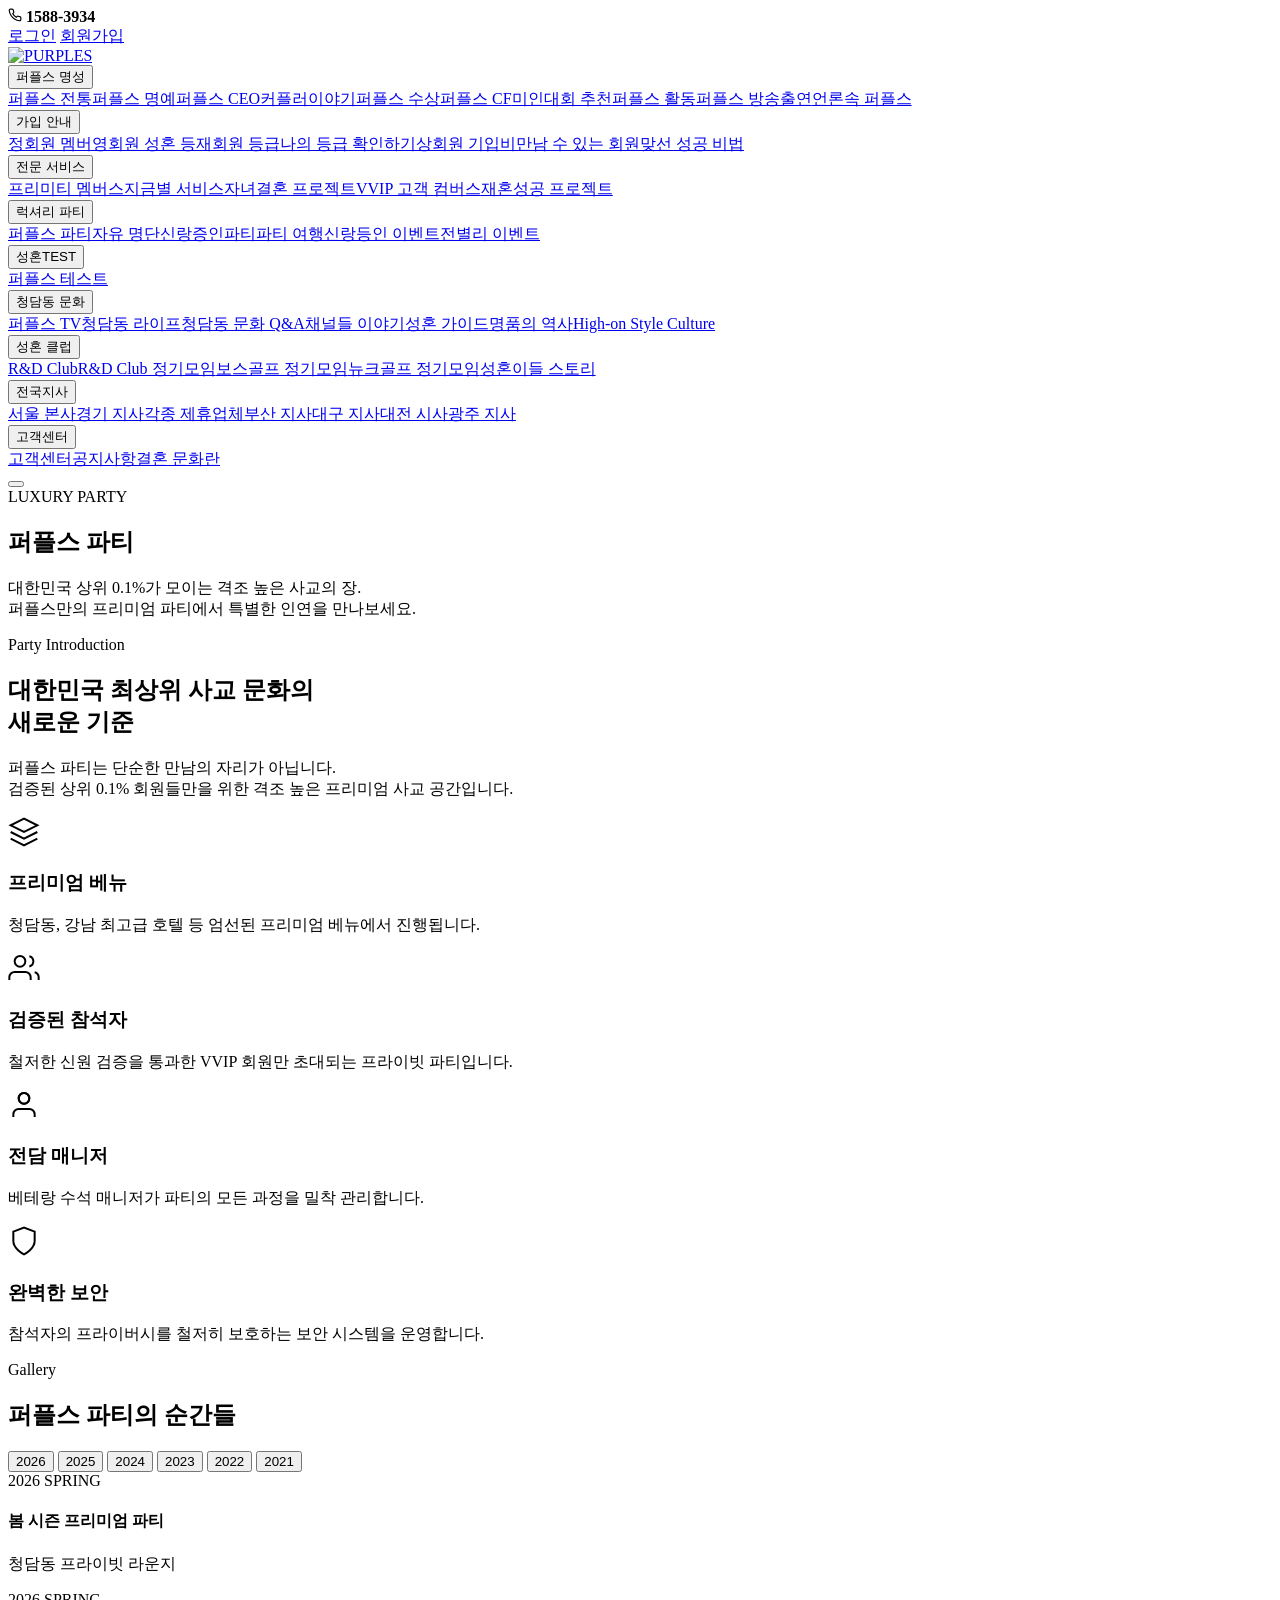
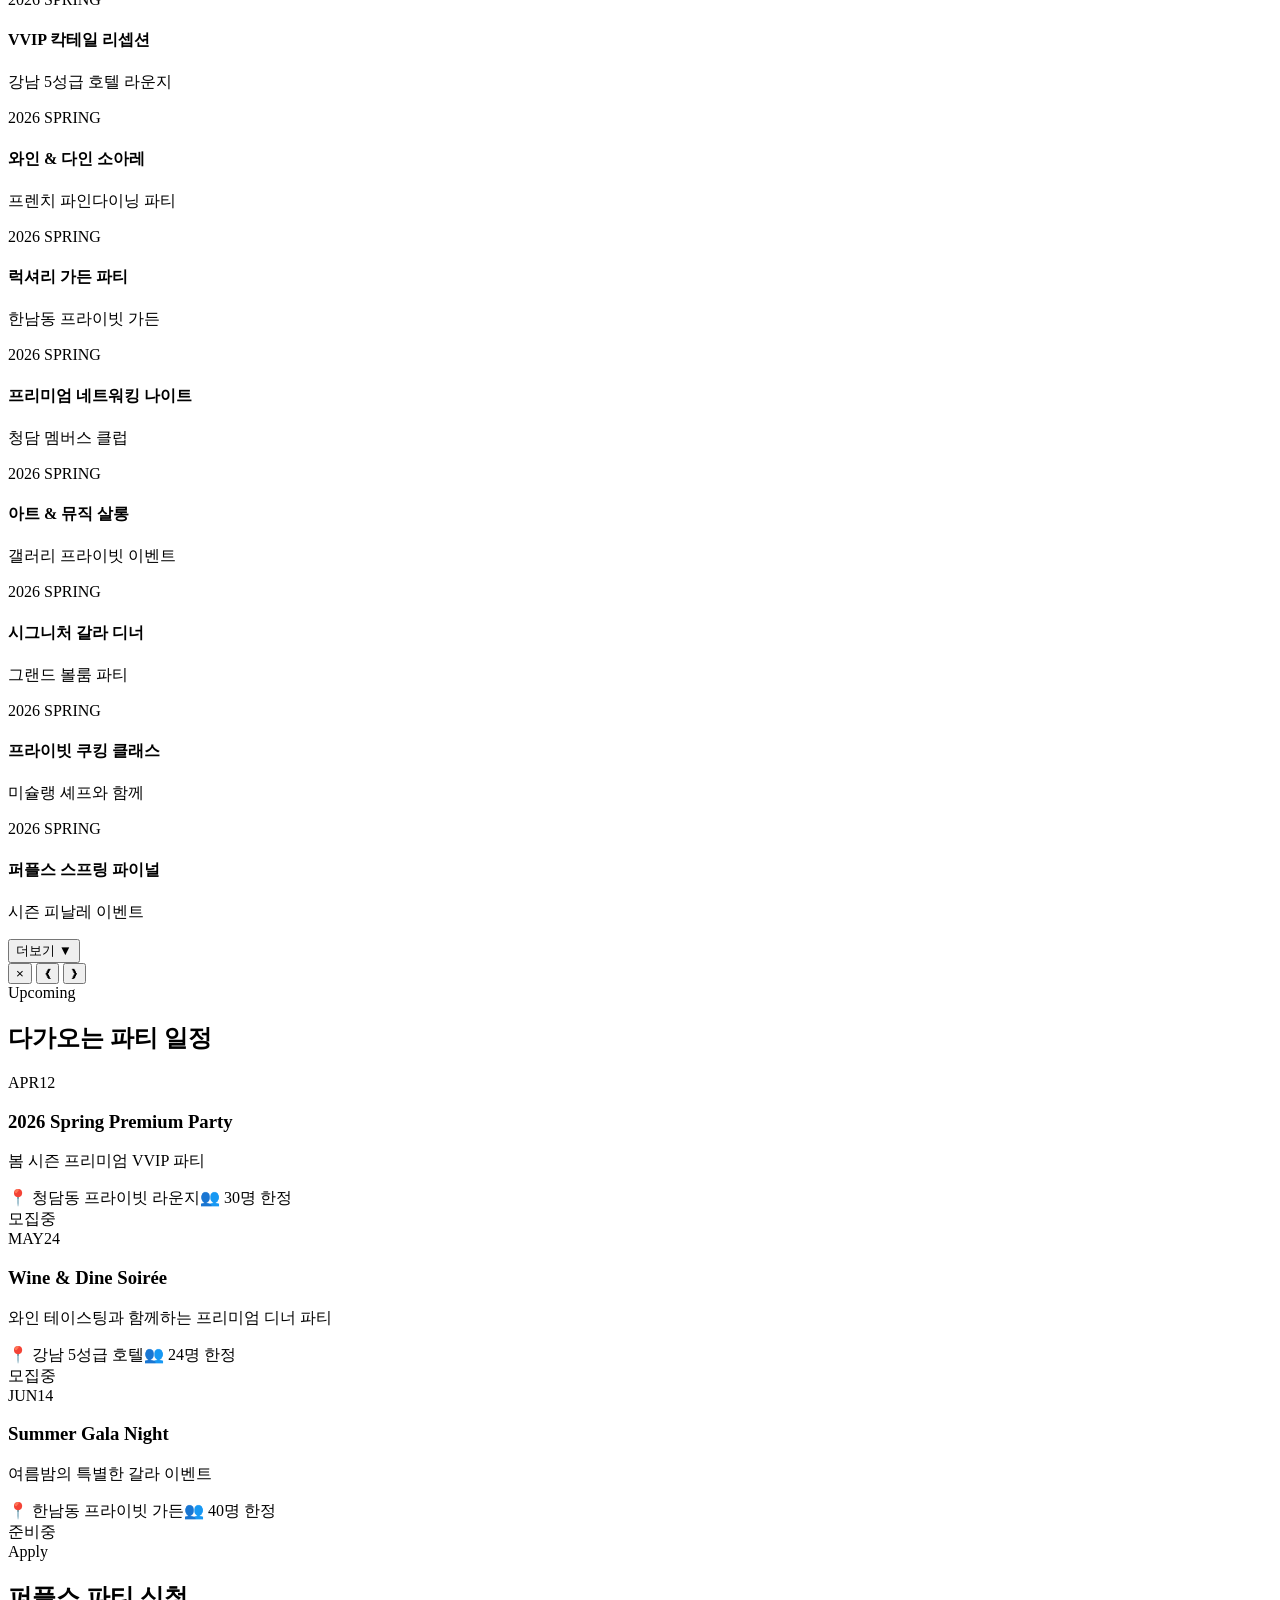
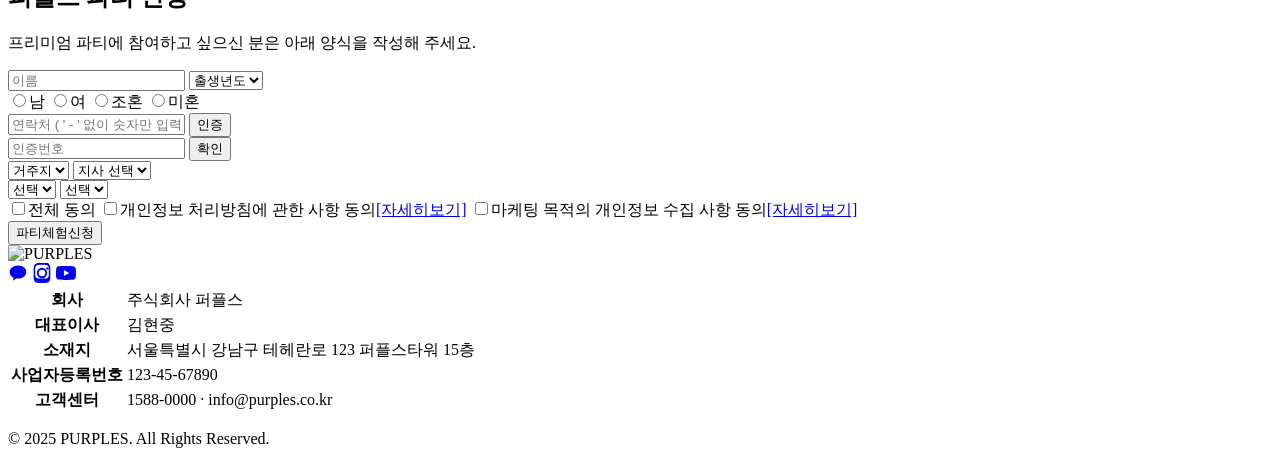
==== party.html @ a7298e12 "feat: Why Purples 페이지 리뉴얼 - 보안/파티/대시보드 섹션 개선" ====
<!DOCTYPE html>
<html lang="ko">

<head>
    <meta charset="UTF-8">
    <meta name="viewport" content="width=device-width, initial-scale=1.0">
    <title>퍼플스 파티 | PURPLES - 대한민국 No.1 프리미엄 결혼정보회사</title>
    <meta name="description" content="대한민국 상위 0.1%를 위한 프리미엄 럭셔리 파티. 퍼플스만의 격조 높은 사교 문화를 경험하세요.">
    <link rel="preconnect" href="https://fonts.googleapis.com">
    <link rel="preconnect" href="https://fonts.gstatic.com" crossorigin>
    <link href="https://fonts.googleapis.com/css2?family=Noto+Sans+KR:wght@300;400;500;600;700;900&family=Inter:wght@300;400;500;600;700&display=swap" rel="stylesheet">
    <link rel="stylesheet" href="css/style.css">
    <link rel="stylesheet" href="css/party.css">
</head>

<body>
    <!-- ===== HEADER / GNB ===== -->
    <header class="header" id="header">
        <div class="header-util">
            <div class="header-util-inner">
                <span class="util-phone">
                    <svg width="14" height="14" viewBox="0 0 24 24" fill="none" stroke="currentColor" stroke-width="2"><path d="M22 16.92v3a2 2 0 01-2.18 2 19.79 19.79 0 01-8.63-3.07 19.5 19.5 0 01-6-6 19.79 19.79 0 01-3.07-8.67A2 2 0 014.11 2h3a2 2 0 012 1.72c.127.96.362 1.903.7 2.81a2 2 0 01-.45 2.11L8.09 9.91a16 16 0 006 6l1.27-1.27a2 2 0 012.11-.45c.907.338 1.85.573 2.81.7A2 2 0 0122 16.92z"/></svg>
                    <strong>1588-3934</strong>
                </span>
                <div class="util-links">
                    <a href="#" class="util-link">로그인</a>
                    <a href="#" class="util-link">회원가입</a>
                </div>
            </div>
        </div>
        <div class="header-main">
            <div class="header-inner">
                <a href="index.html" class="logo" id="logo">
                    <img src="images/logo_ci.jpg" alt="PURPLES" class="logo-img">
                </a>
                <nav class="gnb" id="gnb">
                    <div class="gnb-item" data-menu="fame"><button class="gnb-1depth" type="button">퍼플스 명성</button><div class="gnb-2depth"><a href="index.html" class="gnb-2depth-link">퍼플스 전통</a><a href="#" class="gnb-2depth-link">퍼플스 명예</a><a href="#" class="gnb-2depth-link">퍼플스 CEO</a><a href="#" class="gnb-2depth-link">커플러이야기</a><a href="#" class="gnb-2depth-link">퍼플스 수상</a><a href="#" class="gnb-2depth-link">퍼플스 CF</a><a href="#" class="gnb-2depth-link">미인대회 추천</a><a href="#" class="gnb-2depth-link">퍼플스 활동</a><a href="#" class="gnb-2depth-link">퍼플스 방송출연</a><a href="#" class="gnb-2depth-link">언론속 퍼플스</a></div></div>
                    <div class="gnb-item" data-menu="join"><button class="gnb-1depth" type="button">가입 안내</button><div class="gnb-2depth"><a href="#" class="gnb-2depth-link">정회원 멤버</a><a href="#" class="gnb-2depth-link">영회원 성혼 등재</a><a href="#" class="gnb-2depth-link">회원 등급</a><a href="#" class="gnb-2depth-link">나의 등급 확인하기</a><a href="#" class="gnb-2depth-link">상회원 기입비</a><a href="#" class="gnb-2depth-link">만남 수 있는 회원</a><a href="#" class="gnb-2depth-link">맞선 성공 비법</a></div></div>
                    <div class="gnb-item" data-menu="service"><button class="gnb-1depth" type="button">전문 서비스</button><div class="gnb-2depth"><a href="#" class="gnb-2depth-link">프리미티 멤버스</a><a href="#" class="gnb-2depth-link">지금별 서비스</a><a href="#" class="gnb-2depth-link">자녀결혼 프로젝트</a><a href="#" class="gnb-2depth-link">VVIP 고객 컴버스</a><a href="#" class="gnb-2depth-link">재혼성공 프로젝트</a></div></div>
                    <div class="gnb-item active" data-menu="party"><button class="gnb-1depth" type="button">럭셔리 파티</button><div class="gnb-2depth"><a href="party.html" class="gnb-2depth-link active">퍼플스 파티</a><a href="#" class="gnb-2depth-link">자유 명단</a><a href="#" class="gnb-2depth-link">신랑증인파티</a><a href="#" class="gnb-2depth-link">파티 여행</a><a href="#" class="gnb-2depth-link">신랑등인 이벤트</a><a href="#" class="gnb-2depth-link">전별리 이벤트</a></div></div>
                    <div class="gnb-item" data-menu="test"><button class="gnb-1depth" type="button">성혼TEST</button><div class="gnb-2depth"><a href="#" class="gnb-2depth-link">퍼플스 테스트</a></div></div>
                    <div class="gnb-item" data-menu="culture"><button class="gnb-1depth" type="button">청담동 문화</button><div class="gnb-2depth"><a href="#" class="gnb-2depth-link">퍼플스 TV</a><a href="#" class="gnb-2depth-link">청담동 라이프</a><a href="#" class="gnb-2depth-link">청담동 문화 Q&A</a><a href="#" class="gnb-2depth-link">채널들 이야기</a><a href="#" class="gnb-2depth-link">성혼 가이드</a><a href="#" class="gnb-2depth-link">명품의 역사</a><a href="#" class="gnb-2depth-link">High-on Style Culture</a></div></div>
                    <div class="gnb-item" data-menu="club"><button class="gnb-1depth" type="button">성혼 클럽</button><div class="gnb-2depth"><a href="#" class="gnb-2depth-link">R&D Club</a><a href="#" class="gnb-2depth-link">R&D Club 정기모임</a><a href="#" class="gnb-2depth-link">보스골프 정기모임</a><a href="#" class="gnb-2depth-link">뉴크골프 정기모임</a><a href="#" class="gnb-2depth-link">성혼이들 스토리</a></div></div>
                    <div class="gnb-item" data-menu="branch"><button class="gnb-1depth" type="button">전국지사</button><div class="gnb-2depth"><a href="#" class="gnb-2depth-link">서울 본사</a><a href="#" class="gnb-2depth-link">경기 지사</a><a href="#" class="gnb-2depth-link">각종 제휴업체</a><a href="#" class="gnb-2depth-link">부산 지사</a><a href="#" class="gnb-2depth-link">대구 지사</a><a href="#" class="gnb-2depth-link">대전 시사</a><a href="#" class="gnb-2depth-link">광주 지사</a></div></div>
                    <div class="gnb-item" data-menu="cs"><button class="gnb-1depth" type="button">고객센터</button><div class="gnb-2depth"><a href="#" class="gnb-2depth-link">고객센터</a><a href="#" class="gnb-2depth-link">공지사항</a><a href="#" class="gnb-2depth-link">결혼 문화란</a></div></div>
                </nav>
                <button class="menu-toggle" id="menuToggle" aria-label="메뉴"><span></span><span></span><span></span></button>
            </div>
            <div class="gnb-mega-bg"></div>
        </div>
        <div class="gnb-overlay" id="gnbOverlay"></div>
    </header>

    <!-- ===== HERO BANNER ===== -->
    <section class="party-hero" id="partyHero">
        <div class="party-hero-bg">
            <div class="party-hero-pattern"></div>
        </div>
        <div class="party-hero-content">
            <span class="party-hero-badge">LUXURY PARTY</span>
            <h1 class="party-hero-title">퍼플스 파티</h1>
            <p class="party-hero-desc">
                대한민국 상위 0.1%가 모이는 격조 높은 사교의 장.<br>
                퍼플스만의 프리미엄 파티에서 특별한 인연을 만나보세요.
            </p>
        </div>
    </section>

    <!-- ===== SECTION 01: 파티 소개 ===== -->
    <section class="party-intro" id="partyIntro">
        <div class="container">
            <div class="party-intro-header reveal-up">
                <span class="chapter-num">Party Introduction</span>
                <h2 class="party-section-title">대한민국 최상위 사교 문화의<br>새로운 기준</h2>
                <p class="party-section-desc">퍼플스 파티는 단순한 만남의 자리가 아닙니다.<br>검증된 상위 0.1% 회원들만을 위한 격조 높은 프리미엄 사교 공간입니다.</p>
            </div>
            <div class="party-features reveal-up">
                <div class="party-feature-card">
                    <div class="party-feature-icon">
                        <svg width="32" height="32" viewBox="0 0 24 24" fill="none" stroke="currentColor" stroke-width="1.5"><path d="M12 2L2 7l10 5 10-5-10-5zM2 17l10 5 10-5M2 12l10 5 10-5"/></svg>
                    </div>
                    <h3>프리미엄 베뉴</h3>
                    <p>청담동, 강남 최고급 호텔 등 엄선된 프리미엄 베뉴에서 진행됩니다.</p>
                </div>
                <div class="party-feature-card">
                    <div class="party-feature-icon">
                        <svg width="32" height="32" viewBox="0 0 24 24" fill="none" stroke="currentColor" stroke-width="1.5"><path d="M17 21v-2a4 4 0 00-4-4H5a4 4 0 00-4 4v2"/><circle cx="9" cy="7" r="4"/><path d="M23 21v-2a4 4 0 00-3-3.87M16 3.13a4 4 0 010 7.75"/></svg>
                    </div>
                    <h3>검증된 참석자</h3>
                    <p>철저한 신원 검증을 통과한 VVIP 회원만 초대되는 프라이빗 파티입니다.</p>
                </div>
                <div class="party-feature-card">
                    <div class="party-feature-icon">
                        <svg width="32" height="32" viewBox="0 0 24 24" fill="none" stroke="currentColor" stroke-width="1.5"><path d="M20 21v-2a4 4 0 00-4-4H8a4 4 0 00-4 4v2M12 3a4 4 0 100 8 4 4 0 000-8z"/><circle cx="12" cy="7" r="4"/></svg>
                    </div>
                    <h3>전담 매니저</h3>
                    <p>베테랑 수석 매니저가 파티의 모든 과정을 밀착 관리합니다.</p>
                </div>
                <div class="party-feature-card">
                    <div class="party-feature-icon">
                        <svg width="32" height="32" viewBox="0 0 24 24" fill="none" stroke="currentColor" stroke-width="1.5"><path d="M12 22s8-4 8-10V5l-8-3-8 3v7c0 6 8 10 8 10z"/></svg>
                    </div>
                    <h3>완벽한 보안</h3>
                    <p>참석자의 프라이버시를 철저히 보호하는 보안 시스템을 운영합니다.</p>
                </div>
            </div>
        </div>
    </section>

    <!-- ===== SECTION 02: 파티 갤러리 (Instagram Style) ===== -->
    <section class="party-gallery" id="partyGallery">
        <div class="container">
            <div class="party-gallery-header reveal-up">
                <span class="chapter-num">Gallery</span>
                <h2 class="party-section-title">퍼플스 파티의 순간들</h2>
            </div>

            <!-- 연도 탭 -->
            <div class="pty-year-tabs reveal-up" id="ptyYearTabs">
                <button class="pty-year-tab active" data-year="2026">2026</button>
                <button class="pty-year-tab" data-year="2025">2025</button>
                <button class="pty-year-tab" data-year="2024">2024</button>
                <button class="pty-year-tab" data-year="2023">2023</button>
                <button class="pty-year-tab" data-year="2022">2022</button>
                <button class="pty-year-tab" data-year="2021">2021</button>
            </div>

            <!-- 인스타그램 스타일 3x3 그리드 -->
            <div class="pty-grid reveal-up" id="ptyGrid">
                <div class="pty-grid-item" data-src="images/party/party_2026_01.jpg">
                    <div class="pty-grid-img" style="background-image: url('images/party/party_2026_01.jpg')"></div>
                    <div class="pty-grid-hover">
                        <div class="pty-grid-info">
                            <span class="pty-grid-tag">2026 SPRING</span>
                            <h4>봄 시즌 프리미엄 파티</h4>
                            <p>청담동 프라이빗 라운지</p>
                        </div>
                    </div>
                </div>
                <div class="pty-grid-item" data-src="images/party/party_2026_02.jpg">
                    <div class="pty-grid-img" style="background-image: url('images/party/party_2026_02.jpg')"></div>
                    <div class="pty-grid-hover">
                        <div class="pty-grid-info">
                            <span class="pty-grid-tag">2026 SPRING</span>
                            <h4>VVIP 칵테일 리셉션</h4>
                            <p>강남 5성급 호텔 라운지</p>
                        </div>
                    </div>
                </div>
                <div class="pty-grid-item" data-src="images/party/party_2026_03.jpg">
                    <div class="pty-grid-img" style="background-image: url('images/party/party_2026_03.jpg')"></div>
                    <div class="pty-grid-hover">
                        <div class="pty-grid-info">
                            <span class="pty-grid-tag">2026 SPRING</span>
                            <h4>와인 & 다인 소아레</h4>
                            <p>프렌치 파인다이닝 파티</p>
                        </div>
                    </div>
                </div>
                <div class="pty-grid-item" data-src="images/party/party_2026_04.jpg">
                    <div class="pty-grid-img" style="background-image: url('images/party/party_2026_04.jpg')"></div>
                    <div class="pty-grid-hover">
                        <div class="pty-grid-info">
                            <span class="pty-grid-tag">2026 SPRING</span>
                            <h4>럭셔리 가든 파티</h4>
                            <p>한남동 프라이빗 가든</p>
                        </div>
                    </div>
                </div>
                <div class="pty-grid-item" data-src="images/party/party_2026_05.jpg">
                    <div class="pty-grid-img" style="background-image: url('images/party/party_2026_05.jpg')"></div>
                    <div class="pty-grid-hover">
                        <div class="pty-grid-info">
                            <span class="pty-grid-tag">2026 SPRING</span>
                            <h4>프리미엄 네트워킹 나이트</h4>
                            <p>청담 멤버스 클럽</p>
                        </div>
                    </div>
                </div>
                <div class="pty-grid-item" data-src="images/party/party_2026_06.jpg">
                    <div class="pty-grid-img" style="background-image: url('images/party/party_2026_06.jpg')"></div>
                    <div class="pty-grid-hover">
                        <div class="pty-grid-info">
                            <span class="pty-grid-tag">2026 SPRING</span>
                            <h4>아트 & 뮤직 살롱</h4>
                            <p>갤러리 프라이빗 이벤트</p>
                        </div>
                    </div>
                </div>
                <div class="pty-grid-item" data-src="images/party/party_2026_07.jpg">
                    <div class="pty-grid-img" style="background-image: url('images/party/party_2026_07.jpg')"></div>
                    <div class="pty-grid-hover">
                        <div class="pty-grid-info">
                            <span class="pty-grid-tag">2026 SPRING</span>
                            <h4>시그니처 갈라 디너</h4>
                            <p>그랜드 볼룸 파티</p>
                        </div>
                    </div>
                </div>
                <div class="pty-grid-item" data-src="images/party/party_2026_08.jpg">
                    <div class="pty-grid-img" style="background-image: url('images/party/party_2026_08.jpg')"></div>
                    <div class="pty-grid-hover">
                        <div class="pty-grid-info">
                            <span class="pty-grid-tag">2026 SPRING</span>
                            <h4>프라이빗 쿠킹 클래스</h4>
                            <p>미슐랭 셰프와 함께</p>
                        </div>
                    </div>
                </div>
                <div class="pty-grid-item" data-src="images/party/party_2026_09.jpg">
                    <div class="pty-grid-img" style="background-image: url('images/party/party_2026_09.jpg')"></div>
                    <div class="pty-grid-hover">
                        <div class="pty-grid-info">
                            <span class="pty-grid-tag">2026 SPRING</span>
                            <h4>퍼플스 스프링 파이널</h4>
                            <p>시즌 피날레 이벤트</p>
                        </div>
                    </div>
                </div>
            </div>

            <!-- 더보기 버튼 -->
            <div class="pty-more-wrap reveal-up">
                <button class="pty-more-btn" id="ptyMoreBtn">더보기 ▼</button>
            </div>
        </div>
    </section>

    <!-- ===== 이미지 모달 ===== -->
    <div class="pty-modal" id="ptyModal">
        <button class="pty-modal-close" id="ptyModalClose">&times;</button>
        <button class="pty-modal-prev" id="ptyModalPrev">&#10094;</button>
        <button class="pty-modal-next" id="ptyModalNext">&#10095;</button>
        <div class="pty-modal-content">
            <div class="pty-modal-img-wrap">
                <div class="pty-modal-img" id="ptyModalImg"></div>
            </div>
        </div>
    </div>

    <!-- ===== SECTION 03: 파티 스케줄 ===== -->
    <section class="party-schedule" id="partySchedule">
        <div class="container">
            <div class="party-schedule-header reveal-up">
                <span class="chapter-num">Upcoming</span>
                <h2 class="party-section-title">다가오는 파티 일정</h2>
            </div>
            <div class="party-schedule-cards reveal-up">
                <div class="party-schedule-card">
                    <div class="party-schedule-date"><span class="party-date-month">APR</span><span class="party-date-day">12</span></div>
                    <div class="party-schedule-info"><h3>2026 Spring Premium Party</h3><p>봄 시즌 프리미엄 VVIP 파티</p><div class="party-schedule-meta"><span>📍 청담동 프라이빗 라운지</span><span>👥 30명 한정</span></div></div>
                    <span class="party-schedule-status upcoming">모집중</span>
                </div>
                <div class="party-schedule-card">
                    <div class="party-schedule-date"><span class="party-date-month">MAY</span><span class="party-date-day">24</span></div>
                    <div class="party-schedule-info"><h3>Wine & Dine Soirée</h3><p>와인 테이스팅과 함께하는 프리미엄 디너 파티</p><div class="party-schedule-meta"><span>📍 강남 5성급 호텔</span><span>👥 24명 한정</span></div></div>
                    <span class="party-schedule-status upcoming">모집중</span>
                </div>
                <div class="party-schedule-card">
                    <div class="party-schedule-date"><span class="party-date-month">JUN</span><span class="party-date-day">14</span></div>
                    <div class="party-schedule-info"><h3>Summer Gala Night</h3><p>여름밤의 특별한 갈라 이벤트</p><div class="party-schedule-meta"><span>📍 한남동 프라이빗 가든</span><span>👥 40명 한정</span></div></div>
                    <span class="party-schedule-status preparing">준비중</span>
                </div>
            </div>
        </div>
    </section>

    <!-- ===== SECTION 04: 퍼플스 파티 신청 ===== -->
    <section class="pty-form-section" id="partyApply">
        <div class="container">
            <div class="pty-form-header reveal-up">
                <span class="chapter-num">Apply</span>
                <h2 class="party-section-title">퍼플스 파티 신청</h2>
                <p class="party-section-desc">프리미엄 파티에 참여하고 싶으신 분은 아래 양식을 작성해 주세요.</p>
            </div>
            <div class="pty-form-wrap reveal-up">
                <form class="pty-form" id="partyApplyForm" onsubmit="return false;">
                    <div class="pty-form-row two-col">
                        <input type="text" placeholder="이름" class="pty-input">
                        <select class="pty-select">
                            <option>출생년도</option>
                            <option>1970</option><option>1975</option><option>1980</option>
                            <option>1985</option><option>1990</option><option>1995</option><option>2000</option>
                        </select>
                    </div>
                    <div class="pty-form-row gender-row">
                        <label class="pty-radio-label"><input type="radio" name="gender" value="남"><span>남</span></label>
                        <label class="pty-radio-label"><input type="radio" name="gender" value="여"><span>여</span></label>
                        <label class="pty-radio-label"><input type="radio" name="gender" value="조혼"><span>조혼</span></label>
                        <label class="pty-radio-label"><input type="radio" name="gender" value="미혼"><span>미혼</span></label>
                    </div>
                    <div class="pty-form-row verify-row">
                        <input type="tel" placeholder="연락처 ( ' - ' 없이 숫자만 입력)" class="pty-input flex-1">
                        <button type="button" class="pty-verify-btn">인증</button>
                    </div>
                    <div class="pty-form-row verify-row">
                        <input type="text" placeholder="인증번호" class="pty-input flex-1">
                        <button type="button" class="pty-verify-btn">확인</button>
                    </div>
                    <div class="pty-form-row two-col">
                        <select class="pty-select"><option>거주지</option><option>서울</option><option>경기</option><option>인천</option><option>부산</option><option>대구</option><option>광주</option><option>대전</option></select>
                        <select class="pty-select"><option>지사 선택</option><option>서울 본사</option><option>경기 지사</option><option>부산 지사</option><option>대구 지사</option></select>
                    </div>
                    <div class="pty-form-row two-col">
                        <select class="pty-select"><option>선택</option></select>
                        <select class="pty-select"><option>선택</option></select>
                    </div>
                    <div class="pty-form-agree">
                        <label class="pty-checkbox-label main"><input type="checkbox" id="agreeAll"><span>전체 동의</span></label>
                        <label class="pty-checkbox-label sub"><input type="checkbox"><span>개인정보 처리방침에 관한 사항 동의</span><a href="#">[자세히보기]</a></label>
                        <label class="pty-checkbox-label sub"><input type="checkbox"><span>마케팅 목적의 개인정보 수집 사항 동의</span><a href="#">[자세히보기]</a></label>
                    </div>
                    <button type="submit" class="pty-submit-btn">파티체험신청</button>
                </form>
            </div>
        </div>
    </section>

    <!-- ===== FOOTER ===== -->
    <footer class="footer" id="footer">
        <div class="container">
            <div class="footer-top">
                <div class="footer-logo"><img src="images/logo_ci.jpg" alt="PURPLES" class="footer-logo-img"></div>
                <div class="footer-social">
                    <a href="#" aria-label="카카오톡"><svg viewBox="0 0 24 24" fill="currentColor" width="20" height="20"><path d="M12 3C6.5 3 2 6.6 2 11c0 2.8 1.9 5.3 4.7 6.7-.2.7-.7 2.7-.8 3.1 0 0 0 .1.1.1s.1 0 .2 0c.2 0 2.6-1.7 3.6-2.4.7.1 1.4.2 2.2.2 5.5 0 10-3.6 10-8S17.5 3 12 3z"/></svg></a>
                    <a href="#" aria-label="인스타그램"><svg viewBox="0 0 24 24" fill="currentColor" width="20" height="20"><path d="M12 2.2c2.7 0 3 0 4.1.1 1 0 1.5.2 1.9.3.5.2.8.4 1.1.7.3.3.5.7.7 1.1.1.4.3.9.3 1.9 0 1.1.1 1.4.1 4.1s0 3-.1 4.1c0 1-.2 1.5-.3 1.9-.2.5-.4.8-.7 1.1-.3.3-.7.5-1.1.7-.4.1-.9.3-1.9.3-1.1 0-1.4.1-4.1.1s-3 0-4.1-.1c-1 0-1.5-.2-1.9-.3-.5-.2-.8-.4-1.1-.7-.3-.3-.5-.7-.7-1.1-.1-.4-.3-.9-.3-1.9 0-1.1-.1-1.4-.1-4.1s0-3 .1-4.1c0-1 .2-1.5.3-1.9.2-.5.4-.8.7-1.1.3-.3.7-.5 1.1-.7.4-.1.9-.3 1.9-.3 1.1 0 1.4-.1 4.1-.1M12 0C9.3 0 8.9 0 7.8.1 6.7.1 5.9.3 5.3.5 4.6.8 4 1.1 3.5 1.5 3 2 2.7 2.6 2.5 3.3c-.2.7-.4 1.4-.4 2.5C2 6.9 2 7.3 2 12s0 5.1.1 6.2c0 1.1.2 1.9.4 2.5.3.7.5 1.3 1 1.8s1.1.8 1.8 1c.7.2 1.4.4 2.5.4C8.9 24 9.3 24 12 24s3.1 0 4.2-.1c1.1 0 1.9-.2 2.5-.4.7-.3 1.3-.5 1.8-1s.8-1.1 1-1.8c.2-.7.4-1.4.4-2.5 0-1.1.1-1.5.1-6.2s0-5.1-.1-6.2c0-1.1-.2-1.9-.4-2.5-.3-.7-.5-1.3-1-1.8S20.4.8 19.7.5c-.7-.2-1.4-.4-2.5-.4C16.1 0 15.7 0 12 0zm0 5.8a6.2 6.2 0 100 12.4 6.2 6.2 0 000-12.4zM12 16a4 4 0 110-8 4 4 0 010 8zm6.4-10.8a1.4 1.4 0 100 2.8 1.4 1.4 0 000-2.8z"/></svg></a>
                    <a href="#" aria-label="유튜브"><svg viewBox="0 0 24 24" fill="currentColor" width="20" height="20"><path d="M23.5 6.2c-.3-1-1-1.8-2-2.1C19.6 3.5 12 3.5 12 3.5s-7.6 0-9.5.5c-1 .3-1.8 1.1-2 2.1C0 8.1 0 12 0 12s0 3.9.5 5.8c.3 1 1 1.8 2 2.1 1.9.5 9.5.5 9.5.5s7.6 0 9.5-.5c1-.3 1.8-1.1 2-2.1.5-1.9.5-5.8.5-5.8s0-3.9-.5-5.8zM9.5 15.6V8.4l6.3 3.6-6.3 3.6z"/></svg></a>
                </div>
            </div>
            <div class="footer-table">
                <table><tbody>
                    <tr><th>회사</th><td>주식회사 퍼플스</td></tr>
                    <tr><th>대표이사</th><td>김현중</td></tr>
                    <tr><th>소재지</th><td>서울특별시 강남구 테헤란로 123 퍼플스타워 15층</td></tr>
                    <tr><th>사업자등록번호</th><td>123-45-67890</td></tr>
                    <tr><th>고객센터</th><td>1588-0000 · info@purples.co.kr</td></tr>
                </tbody></table>
            </div>
            <div class="footer-copy"><p>&copy; 2025 PURPLES. All Rights Reserved.</p></div>
        </div>
    </footer>

    <script src="js/main.js"></script>
    <script>
        /* === 연도 탭 전환 === */
        document.querySelectorAll('.pty-year-tab').forEach(tab => {
            tab.addEventListener('click', () => {
                document.querySelectorAll('.pty-year-tab').forEach(t => t.classList.remove('active'));
                tab.classList.add('active');
            });
        });

        /* === 이미지 모달 === */
        const modal = document.getElementById('ptyModal');
        const modalImg = document.getElementById('ptyModalImg');
        const gridItems = document.querySelectorAll('.pty-grid-item');
        let currentIndex = 0;

        // 클릭 → 모달 열기
        gridItems.forEach((item, idx) => {
            item.addEventListener('click', () => {
                currentIndex = idx;
                openModal(item);
            });
        });

        function openModal(item) {
            const imgEl = item.querySelector('.pty-grid-img');
            const bgImage = getComputedStyle(imgEl).backgroundImage;
            modalImg.style.backgroundImage = bgImage;
            modalImg.style.backgroundSize = 'cover';
            modalImg.style.backgroundPosition = 'center';
            modal.classList.add('active');
            document.body.style.overflow = 'hidden';
        }

        // 닫기
        document.getElementById('ptyModalClose').addEventListener('click', closeModal);
        modal.addEventListener('click', (e) => {
            if (e.target === modal) closeModal();
        });

        function closeModal() {
            modal.classList.remove('active');
            document.body.style.overflow = '';
        }

        // 이전/다음
        document.getElementById('ptyModalPrev').addEventListener('click', (e) => {
            e.stopPropagation();
            currentIndex = (currentIndex - 1 + gridItems.length) % gridItems.length;
            openModal(gridItems[currentIndex]);
        });

        document.getElementById('ptyModalNext').addEventListener('click', (e) => {
            e.stopPropagation();
            currentIndex = (currentIndex + 1) % gridItems.length;
            openModal(gridItems[currentIndex]);
        });

        // 키보드
        document.addEventListener('keydown', (e) => {
            if (!modal.classList.contains('active')) return;
            if (e.key === 'Escape') closeModal();
            if (e.key === 'ArrowLeft') { currentIndex = (currentIndex - 1 + gridItems.length) % gridItems.length; openModal(gridItems[currentIndex]); }
            if (e.key === 'ArrowRight') { currentIndex = (currentIndex + 1) % gridItems.length; openModal(gridItems[currentIndex]); }
        });

        /* === 전체 동의 체크박스 === */
        const agreeAll = document.getElementById('agreeAll');
        if (agreeAll) {
            agreeAll.addEventListener('change', () => {
                document.querySelectorAll('.pty-form-agree .sub input[type="checkbox"]').forEach(cb => {
                    cb.checked = agreeAll.checked;
                });
            });
        }
    </script>
</body>

</html>
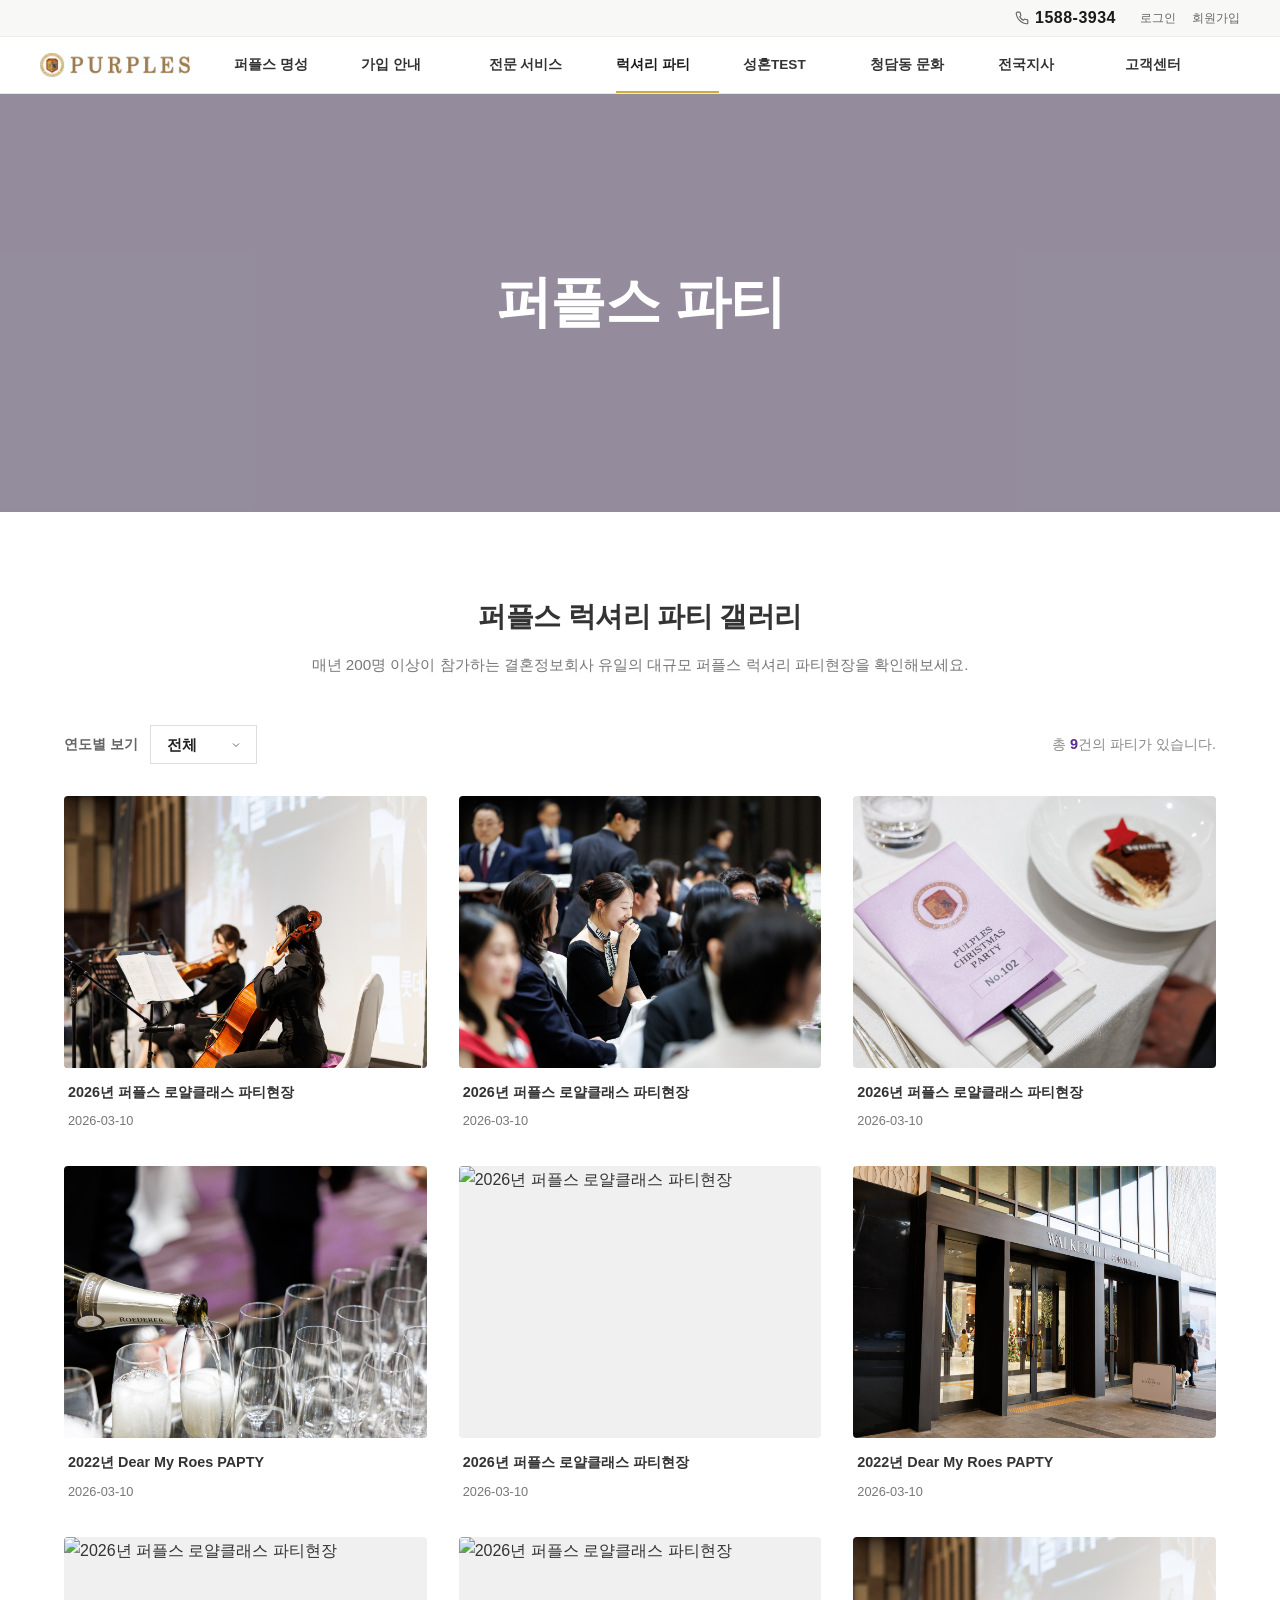
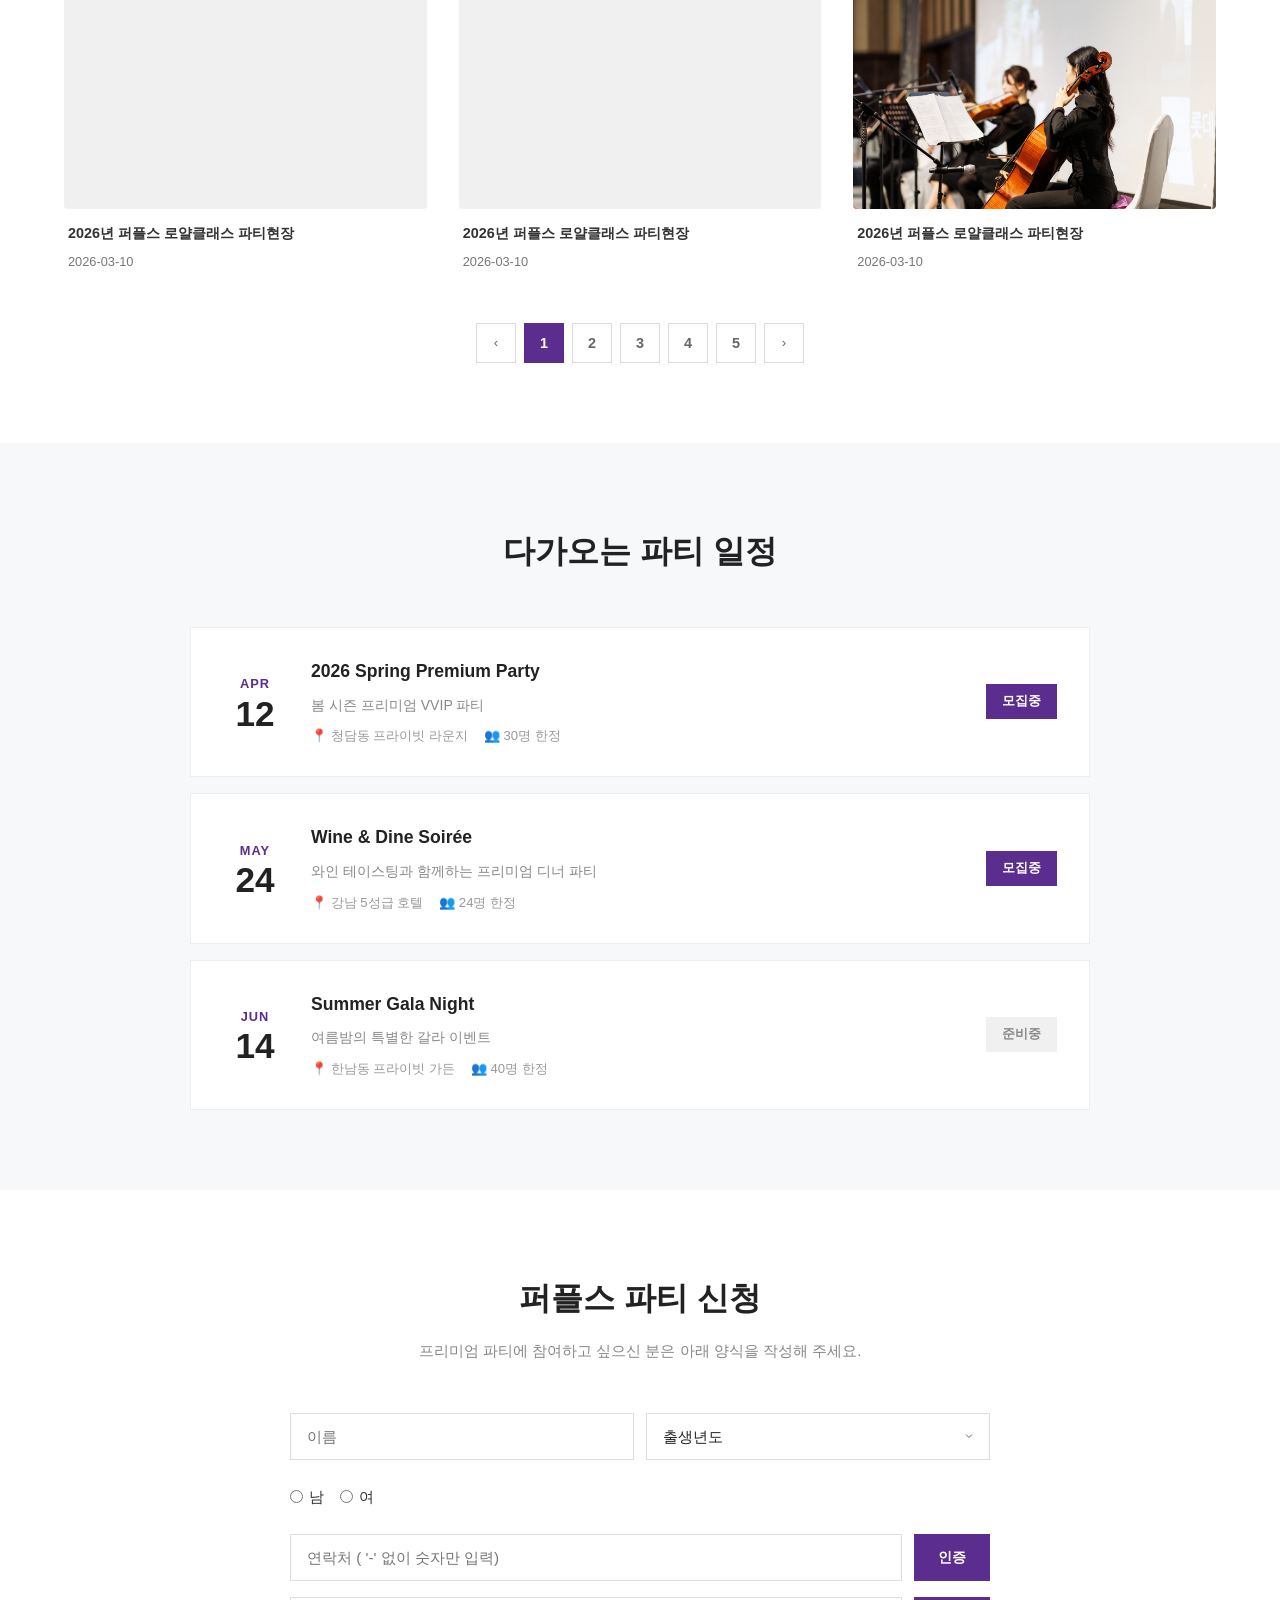
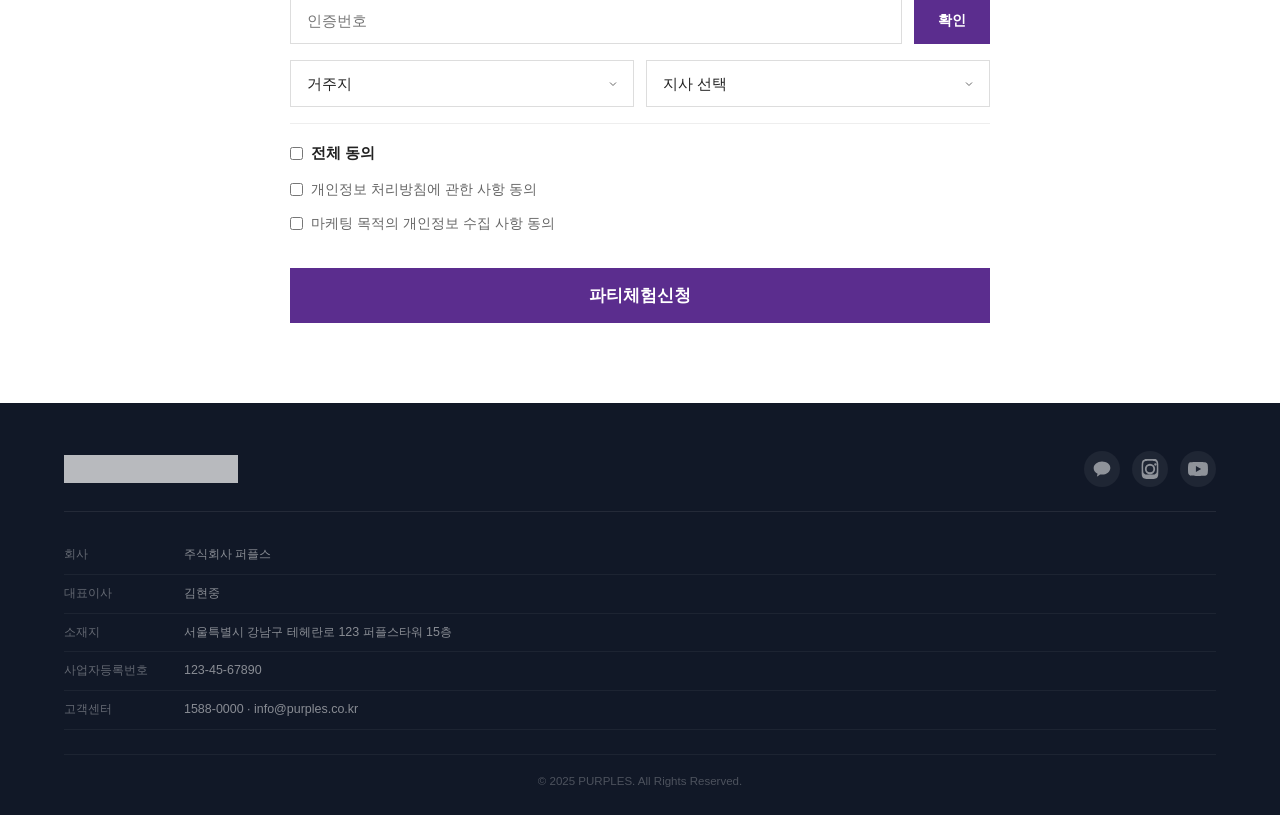
==== commit 3cb3a43e: "feat: UI update - icon circles, copy changes, party page enhancements" ====
--- a/party.html
+++ b/party.html
@@ -9,8 +9,8 @@
     <link rel="preconnect" href="https://fonts.googleapis.com">
     <link rel="preconnect" href="https://fonts.gstatic.com" crossorigin>
     <link href="https://fonts.googleapis.com/css2?family=Noto+Sans+KR:wght@300;400;500;600;700;900&family=Inter:wght@300;400;500;600;700&display=swap" rel="stylesheet">
-    <link rel="stylesheet" href="css/style.css">
-    <link rel="stylesheet" href="css/party.css">
+    <link rel="stylesheet" href="style.css">
+    <link rel="stylesheet" href="party.css">
 </head>
 
 <body>
@@ -30,17 +30,16 @@
         </div>
         <div class="header-main">
             <div class="header-inner">
-                <a href="index.html" class="logo" id="logo">
+                <a href="why-purples.html" class="logo" id="logo">
                     <img src="images/logo_ci.jpg" alt="PURPLES" class="logo-img">
                 </a>
                 <nav class="gnb" id="gnb">
-                    <div class="gnb-item" data-menu="fame"><button class="gnb-1depth" type="button">퍼플스 명성</button><div class="gnb-2depth"><a href="index.html" class="gnb-2depth-link">퍼플스 전통</a><a href="#" class="gnb-2depth-link">퍼플스 명예</a><a href="#" class="gnb-2depth-link">퍼플스 CEO</a><a href="#" class="gnb-2depth-link">커플러이야기</a><a href="#" class="gnb-2depth-link">퍼플스 수상</a><a href="#" class="gnb-2depth-link">퍼플스 CF</a><a href="#" class="gnb-2depth-link">미인대회 추천</a><a href="#" class="gnb-2depth-link">퍼플스 활동</a><a href="#" class="gnb-2depth-link">퍼플스 방송출연</a><a href="#" class="gnb-2depth-link">언론속 퍼플스</a></div></div>
+                    <div class="gnb-item" data-menu="fame"><button class="gnb-1depth" type="button">퍼플스 명성</button><div class="gnb-2depth"><a href="why-purples.html" class="gnb-2depth-link">퍼플스 전통</a><a href="#" class="gnb-2depth-link">퍼플스 명예</a><a href="#" class="gnb-2depth-link">퍼플스 CEO</a><a href="#" class="gnb-2depth-link">커플러이야기</a><a href="#" class="gnb-2depth-link">퍼플스 수상</a><a href="#" class="gnb-2depth-link">퍼플스 CF</a><a href="#" class="gnb-2depth-link">미인대회 추천</a><a href="#" class="gnb-2depth-link">퍼플스 활동</a><a href="#" class="gnb-2depth-link">퍼플스 방송출연</a><a href="#" class="gnb-2depth-link">언론속 퍼플스</a></div></div>
                     <div class="gnb-item" data-menu="join"><button class="gnb-1depth" type="button">가입 안내</button><div class="gnb-2depth"><a href="#" class="gnb-2depth-link">정회원 멤버</a><a href="#" class="gnb-2depth-link">영회원 성혼 등재</a><a href="#" class="gnb-2depth-link">회원 등급</a><a href="#" class="gnb-2depth-link">나의 등급 확인하기</a><a href="#" class="gnb-2depth-link">상회원 기입비</a><a href="#" class="gnb-2depth-link">만남 수 있는 회원</a><a href="#" class="gnb-2depth-link">맞선 성공 비법</a></div></div>
                     <div class="gnb-item" data-menu="service"><button class="gnb-1depth" type="button">전문 서비스</button><div class="gnb-2depth"><a href="#" class="gnb-2depth-link">프리미티 멤버스</a><a href="#" class="gnb-2depth-link">지금별 서비스</a><a href="#" class="gnb-2depth-link">자녀결혼 프로젝트</a><a href="#" class="gnb-2depth-link">VVIP 고객 컴버스</a><a href="#" class="gnb-2depth-link">재혼성공 프로젝트</a></div></div>
                     <div class="gnb-item active" data-menu="party"><button class="gnb-1depth" type="button">럭셔리 파티</button><div class="gnb-2depth"><a href="party.html" class="gnb-2depth-link active">퍼플스 파티</a><a href="#" class="gnb-2depth-link">자유 명단</a><a href="#" class="gnb-2depth-link">신랑증인파티</a><a href="#" class="gnb-2depth-link">파티 여행</a><a href="#" class="gnb-2depth-link">신랑등인 이벤트</a><a href="#" class="gnb-2depth-link">전별리 이벤트</a></div></div>
                     <div class="gnb-item" data-menu="test"><button class="gnb-1depth" type="button">성혼TEST</button><div class="gnb-2depth"><a href="#" class="gnb-2depth-link">퍼플스 테스트</a></div></div>
                     <div class="gnb-item" data-menu="culture"><button class="gnb-1depth" type="button">청담동 문화</button><div class="gnb-2depth"><a href="#" class="gnb-2depth-link">퍼플스 TV</a><a href="#" class="gnb-2depth-link">청담동 라이프</a><a href="#" class="gnb-2depth-link">청담동 문화 Q&A</a><a href="#" class="gnb-2depth-link">채널들 이야기</a><a href="#" class="gnb-2depth-link">성혼 가이드</a><a href="#" class="gnb-2depth-link">명품의 역사</a><a href="#" class="gnb-2depth-link">High-on Style Culture</a></div></div>
-                    <div class="gnb-item" data-menu="club"><button class="gnb-1depth" type="button">성혼 클럽</button><div class="gnb-2depth"><a href="#" class="gnb-2depth-link">R&D Club</a><a href="#" class="gnb-2depth-link">R&D Club 정기모임</a><a href="#" class="gnb-2depth-link">보스골프 정기모임</a><a href="#" class="gnb-2depth-link">뉴크골프 정기모임</a><a href="#" class="gnb-2depth-link">성혼이들 스토리</a></div></div>
                     <div class="gnb-item" data-menu="branch"><button class="gnb-1depth" type="button">전국지사</button><div class="gnb-2depth"><a href="#" class="gnb-2depth-link">서울 본사</a><a href="#" class="gnb-2depth-link">경기 지사</a><a href="#" class="gnb-2depth-link">각종 제휴업체</a><a href="#" class="gnb-2depth-link">부산 지사</a><a href="#" class="gnb-2depth-link">대구 지사</a><a href="#" class="gnb-2depth-link">대전 시사</a><a href="#" class="gnb-2depth-link">광주 지사</a></div></div>
                     <div class="gnb-item" data-menu="cs"><button class="gnb-1depth" type="button">고객센터</button><div class="gnb-2depth"><a href="#" class="gnb-2depth-link">고객센터</a><a href="#" class="gnb-2depth-link">공지사항</a><a href="#" class="gnb-2depth-link">결혼 문화란</a></div></div>
                 </nav>
@@ -52,273 +51,213 @@
     </header>
 
     <!-- ===== HERO BANNER ===== -->
-    <section class="party-hero" id="partyHero">
-        <div class="party-hero-bg">
-            <div class="party-hero-pattern"></div>
-        </div>
-        <div class="party-hero-content">
-            <span class="party-hero-badge">LUXURY PARTY</span>
-            <h1 class="party-hero-title">퍼플스 파티</h1>
-            <p class="party-hero-desc">
-                대한민국 상위 0.1%가 모이는 격조 높은 사교의 장.<br>
-                퍼플스만의 프리미엄 파티에서 특별한 인연을 만나보세요.
-            </p>
-        </div>
-    </section>
-
-    <!-- ===== SECTION 01: 파티 소개 ===== -->
-    <section class="party-intro" id="partyIntro">
-        <div class="container">
-            <div class="party-intro-header reveal-up">
-                <span class="chapter-num">Party Introduction</span>
-                <h2 class="party-section-title">대한민국 최상위 사교 문화의<br>새로운 기준</h2>
-                <p class="party-section-desc">퍼플스 파티는 단순한 만남의 자리가 아닙니다.<br>검증된 상위 0.1% 회원들만을 위한 격조 높은 프리미엄 사교 공간입니다.</p>
-            </div>
-            <div class="party-features reveal-up">
-                <div class="party-feature-card">
-                    <div class="party-feature-icon">
-                        <svg width="32" height="32" viewBox="0 0 24 24" fill="none" stroke="currentColor" stroke-width="1.5"><path d="M12 2L2 7l10 5 10-5-10-5zM2 17l10 5 10-5M2 12l10 5 10-5"/></svg>
-                    </div>
-                    <h3>프리미엄 베뉴</h3>
-                    <p>청담동, 강남 최고급 호텔 등 엄선된 프리미엄 베뉴에서 진행됩니다.</p>
-                </div>
-                <div class="party-feature-card">
-                    <div class="party-feature-icon">
-                        <svg width="32" height="32" viewBox="0 0 24 24" fill="none" stroke="currentColor" stroke-width="1.5"><path d="M17 21v-2a4 4 0 00-4-4H5a4 4 0 00-4 4v2"/><circle cx="9" cy="7" r="4"/><path d="M23 21v-2a4 4 0 00-3-3.87M16 3.13a4 4 0 010 7.75"/></svg>
-                    </div>
-                    <h3>검증된 참석자</h3>
-                    <p>철저한 신원 검증을 통과한 VVIP 회원만 초대되는 프라이빗 파티입니다.</p>
-                </div>
-                <div class="party-feature-card">
-                    <div class="party-feature-icon">
-                        <svg width="32" height="32" viewBox="0 0 24 24" fill="none" stroke="currentColor" stroke-width="1.5"><path d="M20 21v-2a4 4 0 00-4-4H8a4 4 0 00-4 4v2M12 3a4 4 0 100 8 4 4 0 000-8z"/><circle cx="12" cy="7" r="4"/></svg>
-                    </div>
-                    <h3>전담 매니저</h3>
-                    <p>베테랑 수석 매니저가 파티의 모든 과정을 밀착 관리합니다.</p>
-                </div>
-                <div class="party-feature-card">
-                    <div class="party-feature-icon">
-                        <svg width="32" height="32" viewBox="0 0 24 24" fill="none" stroke="currentColor" stroke-width="1.5"><path d="M12 22s8-4 8-10V5l-8-3-8 3v7c0 6 8 10 8 10z"/></svg>
-                    </div>
-                    <h3>완벽한 보안</h3>
-                    <p>참석자의 프라이버시를 철저히 보호하는 보안 시스템을 운영합니다.</p>
-                </div>
-            </div>
-        </div>
-    </section>
-
-    <!-- ===== SECTION 02: 파티 갤러리 (Instagram Style) ===== -->
-    <section class="party-gallery" id="partyGallery">
-        <div class="container">
-            <div class="party-gallery-header reveal-up">
-                <span class="chapter-num">Gallery</span>
-                <h2 class="party-section-title">퍼플스 파티의 순간들</h2>
-            </div>
-
-            <!-- 연도 탭 -->
-            <div class="pty-year-tabs reveal-up" id="ptyYearTabs">
-                <button class="pty-year-tab active" data-year="2026">2026</button>
-                <button class="pty-year-tab" data-year="2025">2025</button>
-                <button class="pty-year-tab" data-year="2024">2024</button>
-                <button class="pty-year-tab" data-year="2023">2023</button>
-                <button class="pty-year-tab" data-year="2022">2022</button>
-                <button class="pty-year-tab" data-year="2021">2021</button>
-            </div>
-
-            <!-- 인스타그램 스타일 3x3 그리드 -->
-            <div class="pty-grid reveal-up" id="ptyGrid">
-                <div class="pty-grid-item" data-src="images/party/party_2026_01.jpg">
-                    <div class="pty-grid-img" style="background-image: url('images/party/party_2026_01.jpg')"></div>
-                    <div class="pty-grid-hover">
-                        <div class="pty-grid-info">
-                            <span class="pty-grid-tag">2026 SPRING</span>
-                            <h4>봄 시즌 프리미엄 파티</h4>
-                            <p>청담동 프라이빗 라운지</p>
-                        </div>
-                    </div>
-                </div>
-                <div class="pty-grid-item" data-src="images/party/party_2026_02.jpg">
-                    <div class="pty-grid-img" style="background-image: url('images/party/party_2026_02.jpg')"></div>
-                    <div class="pty-grid-hover">
-                        <div class="pty-grid-info">
-                            <span class="pty-grid-tag">2026 SPRING</span>
-                            <h4>VVIP 칵테일 리셉션</h4>
-                            <p>강남 5성급 호텔 라운지</p>
-                        </div>
-                    </div>
-                </div>
-                <div class="pty-grid-item" data-src="images/party/party_2026_03.jpg">
-                    <div class="pty-grid-img" style="background-image: url('images/party/party_2026_03.jpg')"></div>
-                    <div class="pty-grid-hover">
-                        <div class="pty-grid-info">
-                            <span class="pty-grid-tag">2026 SPRING</span>
-                            <h4>와인 & 다인 소아레</h4>
-                            <p>프렌치 파인다이닝 파티</p>
-                        </div>
-                    </div>
-                </div>
-                <div class="pty-grid-item" data-src="images/party/party_2026_04.jpg">
-                    <div class="pty-grid-img" style="background-image: url('images/party/party_2026_04.jpg')"></div>
-                    <div class="pty-grid-hover">
-                        <div class="pty-grid-info">
-                            <span class="pty-grid-tag">2026 SPRING</span>
-                            <h4>럭셔리 가든 파티</h4>
-                            <p>한남동 프라이빗 가든</p>
-                        </div>
-                    </div>
-                </div>
-                <div class="pty-grid-item" data-src="images/party/party_2026_05.jpg">
-                    <div class="pty-grid-img" style="background-image: url('images/party/party_2026_05.jpg')"></div>
-                    <div class="pty-grid-hover">
-                        <div class="pty-grid-info">
-                            <span class="pty-grid-tag">2026 SPRING</span>
-                            <h4>프리미엄 네트워킹 나이트</h4>
-                            <p>청담 멤버스 클럽</p>
-                        </div>
-                    </div>
-                </div>
-                <div class="pty-grid-item" data-src="images/party/party_2026_06.jpg">
-                    <div class="pty-grid-img" style="background-image: url('images/party/party_2026_06.jpg')"></div>
-                    <div class="pty-grid-hover">
-                        <div class="pty-grid-info">
-                            <span class="pty-grid-tag">2026 SPRING</span>
-                            <h4>아트 & 뮤직 살롱</h4>
-                            <p>갤러리 프라이빗 이벤트</p>
-                        </div>
-                    </div>
-                </div>
-                <div class="pty-grid-item" data-src="images/party/party_2026_07.jpg">
-                    <div class="pty-grid-img" style="background-image: url('images/party/party_2026_07.jpg')"></div>
-                    <div class="pty-grid-hover">
-                        <div class="pty-grid-info">
-                            <span class="pty-grid-tag">2026 SPRING</span>
-                            <h4>시그니처 갈라 디너</h4>
-                            <p>그랜드 볼룸 파티</p>
-                        </div>
-                    </div>
-                </div>
-                <div class="pty-grid-item" data-src="images/party/party_2026_08.jpg">
-                    <div class="pty-grid-img" style="background-image: url('images/party/party_2026_08.jpg')"></div>
-                    <div class="pty-grid-hover">
-                        <div class="pty-grid-info">
-                            <span class="pty-grid-tag">2026 SPRING</span>
-                            <h4>프라이빗 쿠킹 클래스</h4>
-                            <p>미슐랭 셰프와 함께</p>
-                        </div>
-                    </div>
-                </div>
-                <div class="pty-grid-item" data-src="images/party/party_2026_09.jpg">
-                    <div class="pty-grid-img" style="background-image: url('images/party/party_2026_09.jpg')"></div>
-                    <div class="pty-grid-hover">
-                        <div class="pty-grid-info">
-                            <span class="pty-grid-tag">2026 SPRING</span>
-                            <h4>퍼플스 스프링 파이널</h4>
-                            <p>시즌 피날레 이벤트</p>
-                        </div>
-                    </div>
-                </div>
-            </div>
-
-            <!-- 더보기 버튼 -->
-            <div class="pty-more-wrap reveal-up">
-                <button class="pty-more-btn" id="ptyMoreBtn">더보기 ▼</button>
-            </div>
-        </div>
-    </section>
-
-    <!-- ===== 이미지 모달 ===== -->
-    <div class="pty-modal" id="ptyModal">
-        <button class="pty-modal-close" id="ptyModalClose">&times;</button>
-        <button class="pty-modal-prev" id="ptyModalPrev">&#10094;</button>
-        <button class="pty-modal-next" id="ptyModalNext">&#10095;</button>
-        <div class="pty-modal-content">
-            <div class="pty-modal-img-wrap">
-                <div class="pty-modal-img" id="ptyModalImg"></div>
-            </div>
-        </div>
-    </div>
-
-    <!-- ===== SECTION 03: 파티 스케줄 ===== -->
-    <section class="party-schedule" id="partySchedule">
-        <div class="container">
-            <div class="party-schedule-header reveal-up">
-                <span class="chapter-num">Upcoming</span>
-                <h2 class="party-section-title">다가오는 파티 일정</h2>
-            </div>
-            <div class="party-schedule-cards reveal-up">
-                <div class="party-schedule-card">
-                    <div class="party-schedule-date"><span class="party-date-month">APR</span><span class="party-date-day">12</span></div>
-                    <div class="party-schedule-info"><h3>2026 Spring Premium Party</h3><p>봄 시즌 프리미엄 VVIP 파티</p><div class="party-schedule-meta"><span>📍 청담동 프라이빗 라운지</span><span>👥 30명 한정</span></div></div>
-                    <span class="party-schedule-status upcoming">모집중</span>
-                </div>
-                <div class="party-schedule-card">
-                    <div class="party-schedule-date"><span class="party-date-month">MAY</span><span class="party-date-day">24</span></div>
-                    <div class="party-schedule-info"><h3>Wine & Dine Soirée</h3><p>와인 테이스팅과 함께하는 프리미엄 디너 파티</p><div class="party-schedule-meta"><span>📍 강남 5성급 호텔</span><span>👥 24명 한정</span></div></div>
-                    <span class="party-schedule-status upcoming">모집중</span>
-                </div>
-                <div class="party-schedule-card">
-                    <div class="party-schedule-date"><span class="party-date-month">JUN</span><span class="party-date-day">14</span></div>
-                    <div class="party-schedule-info"><h3>Summer Gala Night</h3><p>여름밤의 특별한 갈라 이벤트</p><div class="party-schedule-meta"><span>📍 한남동 프라이빗 가든</span><span>👥 40명 한정</span></div></div>
-                    <span class="party-schedule-status preparing">준비중</span>
-                </div>
-            </div>
-        </div>
-    </section>
-
-    <!-- ===== SECTION 04: 퍼플스 파티 신청 ===== -->
-    <section class="pty-form-section" id="partyApply">
-        <div class="container">
-            <div class="pty-form-header reveal-up">
-                <span class="chapter-num">Apply</span>
-                <h2 class="party-section-title">퍼플스 파티 신청</h2>
-                <p class="party-section-desc">프리미엄 파티에 참여하고 싶으신 분은 아래 양식을 작성해 주세요.</p>
-            </div>
-            <div class="pty-form-wrap reveal-up">
-                <form class="pty-form" id="partyApplyForm" onsubmit="return false;">
-                    <div class="pty-form-row two-col">
-                        <input type="text" placeholder="이름" class="pty-input">
-                        <select class="pty-select">
-                            <option>출생년도</option>
-                            <option>1970</option><option>1975</option><option>1980</option>
-                            <option>1985</option><option>1990</option><option>1995</option><option>2000</option>
-                        </select>
-                    </div>
-                    <div class="pty-form-row gender-row">
-                        <label class="pty-radio-label"><input type="radio" name="gender" value="남"><span>남</span></label>
-                        <label class="pty-radio-label"><input type="radio" name="gender" value="여"><span>여</span></label>
-                        <label class="pty-radio-label"><input type="radio" name="gender" value="조혼"><span>조혼</span></label>
-                        <label class="pty-radio-label"><input type="radio" name="gender" value="미혼"><span>미혼</span></label>
-                    </div>
-                    <div class="pty-form-row verify-row">
-                        <input type="tel" placeholder="연락처 ( ' - ' 없이 숫자만 입력)" class="pty-input flex-1">
-                        <button type="button" class="pty-verify-btn">인증</button>
-                    </div>
-                    <div class="pty-form-row verify-row">
-                        <input type="text" placeholder="인증번호" class="pty-input flex-1">
-                        <button type="button" class="pty-verify-btn">확인</button>
-                    </div>
-                    <div class="pty-form-row two-col">
-                        <select class="pty-select"><option>거주지</option><option>서울</option><option>경기</option><option>인천</option><option>부산</option><option>대구</option><option>광주</option><option>대전</option></select>
-                        <select class="pty-select"><option>지사 선택</option><option>서울 본사</option><option>경기 지사</option><option>부산 지사</option><option>대구 지사</option></select>
-                    </div>
-                    <div class="pty-form-row two-col">
-                        <select class="pty-select"><option>선택</option></select>
-                        <select class="pty-select"><option>선택</option></select>
-                    </div>
-                    <div class="pty-form-agree">
-                        <label class="pty-checkbox-label main"><input type="checkbox" id="agreeAll"><span>전체 동의</span></label>
-                        <label class="pty-checkbox-label sub"><input type="checkbox"><span>개인정보 처리방침에 관한 사항 동의</span><a href="#">[자세히보기]</a></label>
-                        <label class="pty-checkbox-label sub"><input type="checkbox"><span>마케팅 목적의 개인정보 수집 사항 동의</span><a href="#">[자세히보기]</a></label>
-                    </div>
-                    <button type="submit" class="pty-submit-btn">파티체험신청</button>
-                </form>
-            </div>
-        </div>
-    </section>
-
+    <section class="pty-hero" id="partyHero">
+        <div class="pty-hero-bg" style="background-image:url('images/hero/hero_party.jpg');background-size:cover;background-position:center;"></div>
+        <div class="pty-hero-content">
+            <h1 class="pty-hero-title">퍼플스 파티</h1>
+        </div>
+    </section>
+
+    <!-- ===== 갤러리 리스트 ===== -->
+    <section class="pty-list-section" id="partyList">
+        <div class="pty-container">
+            <div class="pty-list-header">
+                <h2 class="pty-list-title">퍼플스 럭셔리 파티 갤러리</h2>
+                <p class="pty-list-desc">매년 200명 이상이 참가하는 결혼정보회사 유일의 대규모 퍼플스 럭셔리 파티현장을 확인해보세요.</p>
+            </div>
+            <div class="pty-list-filter">
+                    <span class="pty-filter-label">연도별 보기</span>
+                    <select class="pty-year-select" id="yearFilter">
+                        <option value="all">전체</option>
+                        <option value="2026">2026년</option>
+                        <option value="2025">2025년</option>
+                        <option value="2024">2024년</option>
+                        <option value="2023">2023년</option>
+                        <option value="2022">2022년</option>
+                    </select>
+                    <p class="pty-list-count">총 <strong>9</strong>건의 파티가 있습니다.</p>
+                </div>
+                <div class="pty-list-grid">
+                <!-- Item 1 -->
+                <a href="party-detail.html?id=1" class="pty-list-item">
+                    <div class="pty-list-thumb">
+                        <img src="images/party/party_01.jpg" alt="2026년 퍼플스 로얄클래스 파티현장">
+                        <div class="pty-list-overlay"><span>자세히보기</span></div>
+                    </div>
+                    <div class="pty-list-info">
+                        <h3 class="pty-list-name">2026년 퍼플스 로얄클래스 파티현장</h3>
+                        <span class="pty-list-date">2026-03-10</span>
+                    </div>
+                </a>
+                <!-- Item 2 -->
+                <a href="party-detail.html?id=2" class="pty-list-item">
+                    <div class="pty-list-thumb">
+                        <img src="images/party/party_02.jpg" alt="2026년 퍼플스 로얄클래스 파티현장">
+                        <div class="pty-list-overlay"><span>자세히보기</span></div>
+                    </div>
+                    <div class="pty-list-info">
+                        <h3 class="pty-list-name">2026년 퍼플스 로얄클래스 파티현장</h3>
+                        <span class="pty-list-date">2026-03-10</span>
+                    </div>
+                </a>
+                <!-- Item 3 -->
+                <a href="party-detail.html?id=3" class="pty-list-item">
+                    <div class="pty-list-thumb">
+                        <img src="images/party/party_03.jpg" alt="2026년 퍼플스 로얄클래스 파티현장">
+                        <div class="pty-list-overlay"><span>자세히보기</span></div>
+                    </div>
+                    <div class="pty-list-info">
+                        <h3 class="pty-list-name">2026년 퍼플스 로얄클래스 파티현장</h3>
+                        <span class="pty-list-date">2026-03-10</span>
+                    </div>
+                </a>
+                <!-- Item 4 -->
+                <a href="party-detail.html?id=4" class="pty-list-item">
+                    <div class="pty-list-thumb">
+                        <img src="images/party/party_04.jpg" alt="2022년 Dear My Roes PAPTY">
+                        <div class="pty-list-overlay"><span>자세히보기</span></div>
+                    </div>
+                    <div class="pty-list-info">
+                        <h3 class="pty-list-name">2022년 Dear My Roes PAPTY</h3>
+                        <span class="pty-list-date">2026-03-10</span>
+                    </div>
+                </a>
+                <!-- Item 5 -->
+                <a href="party-detail.html?id=5" class="pty-list-item">
+                    <div class="pty-list-thumb">
+                        <img src="images/party/party_05.jpg" alt="2026년 퍼플스 로얄클래스 파티현장">
+                        <div class="pty-list-overlay"><span>자세히보기</span></div>
+                    </div>
+                    <div class="pty-list-info">
+                        <h3 class="pty-list-name">2026년 퍼플스 로얄클래스 파티현장</h3>
+                        <span class="pty-list-date">2026-03-10</span>
+                    </div>
+                </a>
+                <!-- Item 6 -->
+                <a href="party-detail.html?id=6" class="pty-list-item">
+                    <div class="pty-list-thumb">
+                        <img src="images/party/party_06.jpg" alt="2022년 Dear My Roes PAPTY">
+                        <div class="pty-list-overlay"><span>자세히보기</span></div>
+                    </div>
+                    <div class="pty-list-info">
+                        <h3 class="pty-list-name">2022년 Dear My Roes PAPTY</h3>
+                        <span class="pty-list-date">2026-03-10</span>
+                    </div>
+                </a>
+                <!-- Item 7 -->
+                <a href="party-detail.html?id=7" class="pty-list-item">
+                    <div class="pty-list-thumb">
+                        <img src="images/party/party_07.jpg" alt="2026년 퍼플스 로얄클래스 파티현장">
+                        <div class="pty-list-overlay"><span>자세히보기</span></div>
+                    </div>
+                    <div class="pty-list-info">
+                        <h3 class="pty-list-name">2026년 퍼플스 로얄클래스 파티현장</h3>
+                        <span class="pty-list-date">2026-03-10</span>
+                    </div>
+                </a>
+                <!-- Item 8 -->
+                <a href="party-detail.html?id=8" class="pty-list-item">
+                    <div class="pty-list-thumb">
+                        <img src="images/party/party_08.jpg" alt="2026년 퍼플스 로얄클래스 파티현장">
+                        <div class="pty-list-overlay"><span>자세히보기</span></div>
+                    </div>
+                    <div class="pty-list-info">
+                        <h3 class="pty-list-name">2026년 퍼플스 로얄클래스 파티현장</h3>
+                        <span class="pty-list-date">2026-03-10</span>
+                    </div>
+                </a>
+                <!-- Item 9 -->
+                <a href="party-detail.html?id=9" class="pty-list-item">
+                    <div class="pty-list-thumb">
+                        <img src="images/party/party_01.jpg" alt="2026년 퍼플스 로얄클래스 파티현장">
+                        <div class="pty-list-overlay"><span>자세히보기</span></div>
+                    </div>
+                    <div class="pty-list-info">
+                        <h3 class="pty-list-name">2026년 퍼플스 로얄클래스 파티현장</h3>
+                        <span class="pty-list-date">2026-03-10</span>
+                    </div>
+                </a>
+            </div>
+                <div class="pty-pagination">
+                    <button class="pty-page-arrow">‹</button>
+                    <button class="pty-page-btn active">1</button>
+                    <button class="pty-page-btn">2</button>
+                    <button class="pty-page-btn">3</button>
+                    <button class="pty-page-btn">4</button>
+                    <button class="pty-page-btn">5</button>
+                    <button class="pty-page-arrow">›</button>
+                </div>
+            </div>
+        </div>
+    </section>
+
+
+    <!-- ===== 다가오는 파티 일정 ===== -->
+    <section class="pty-upcoming" id="upcomingParty">
+        <div class="pty-container">
+            <div class="pty-upcoming-header">
+                <h2 class="pty-upcoming-title">다가오는 파티 일정</h2>
+            </div>
+            <div class="pty-upcoming-cards">
+                <div class="pty-upcoming-card">
+                    <div class="pty-upcoming-date"><span class="pty-upcoming-month">APR</span><span class="pty-upcoming-day">12</span></div>
+                    <div class="pty-upcoming-info"><h3>2026 Spring Premium Party</h3><p>봄 시즌 프리미엄 VVIP 파티</p><div class="pty-upcoming-meta"><span>📍 청담동 프라이빗 라운지</span><span>👥 30명 한정</span></div></div>
+                    <span class="pty-upcoming-status open">모집중</span>
+                </div>
+                <div class="pty-upcoming-card">
+                    <div class="pty-upcoming-date"><span class="pty-upcoming-month">MAY</span><span class="pty-upcoming-day">24</span></div>
+                    <div class="pty-upcoming-info"><h3>Wine & Dine Soirée</h3><p>와인 테이스팅과 함께하는 프리미엄 디너 파티</p><div class="pty-upcoming-meta"><span>📍 강남 5성급 호텔</span><span>👥 24명 한정</span></div></div>
+                    <span class="pty-upcoming-status open">모집중</span>
+                </div>
+                <div class="pty-upcoming-card">
+                    <div class="pty-upcoming-date"><span class="pty-upcoming-month">JUN</span><span class="pty-upcoming-day">14</span></div>
+                    <div class="pty-upcoming-info"><h3>Summer Gala Night</h3><p>여름밤의 특별한 갈라 이벤트</p><div class="pty-upcoming-meta"><span>📍 한남동 프라이빗 가든</span><span>👥 40명 한정</span></div></div>
+                    <span class="pty-upcoming-status preparing">준비중</span>
+                </div>
+            </div>
+        </div>
+    </section>
+
+    <!-- ===== 퍼플스 파티 신청 ===== -->
+    <section class="pty-apply" id="partyApply">
+        <div class="pty-container">
+            <div class="pty-apply-header">
+                <h2 class="pty-apply-title">퍼플스 파티 신청</h2>
+                <p class="pty-apply-desc">프리미엄 파티에 참여하고 싶으신 분은 아래 양식을 작성해 주세요.</p>
+            </div>
+            <form class="pty-apply-form" onsubmit="return false;">
+                <div class="pty-apply-row">
+                    <input type="text" placeholder="이름" class="pty-apply-input">
+                    <select class="pty-apply-select"><option>출생년도</option><option>1970</option><option>1975</option><option>1980</option><option>1985</option><option>1990</option><option>1995</option><option>2000</option></select>
+                </div>
+                <div class="pty-apply-gender">
+                    <label><input type="radio" name="gender" value="남"><span>남</span></label>
+                    <label><input type="radio" name="gender" value="여"><span>여</span></label>
+                </div>
+                <div class="pty-apply-verify">
+                    <input type="tel" placeholder="연락처 ( '-' 없이 숫자만 입력)" class="pty-apply-input">
+                    <button type="button" class="pty-apply-verify-btn">인증</button>
+                </div>
+                <div class="pty-apply-verify">
+                    <input type="text" placeholder="인증번호" class="pty-apply-input">
+                    <button type="button" class="pty-apply-verify-btn">확인</button>
+                </div>
+                <div class="pty-apply-row">
+                    <select class="pty-apply-select"><option>거주지</option><option>서울</option><option>경기</option><option>인천</option><option>부산</option><option>대구</option><option>광주</option><option>대전</option></select>
+                    <select class="pty-apply-select"><option>지사 선택</option><option>서울 본사</option><option>경기 지사</option><option>부산 지사</option><option>대구 지사</option></select>
+                </div>
+                <div class="pty-apply-agree">
+                    <label class="main"><input type="checkbox" id="applyAgreeAll"><span>전체 동의</span></label>
+                    <label><input type="checkbox"><span>개인정보 처리방침에 관한 사항 동의</span></label>
+                    <label><input type="checkbox"><span>마케팅 목적의 개인정보 수집 사항 동의</span></label>
+                </div>
+                <button type="submit" class="pty-apply-submit">파티체험신청</button>
+            </form>
+        </div>
+    </section>
     <!-- ===== FOOTER ===== -->
     <footer class="footer" id="footer">
-        <div class="container">
+        <div class="pty-container">
             <div class="footer-top">
                 <div class="footer-logo"><img src="images/logo_ci.jpg" alt="PURPLES" class="footer-logo-img"></div>
                 <div class="footer-social">
@@ -341,81 +280,6 @@
     </footer>
 
     <script src="js/main.js"></script>
-    <script>
-        /* === 연도 탭 전환 === */
-        document.querySelectorAll('.pty-year-tab').forEach(tab => {
-            tab.addEventListener('click', () => {
-                document.querySelectorAll('.pty-year-tab').forEach(t => t.classList.remove('active'));
-                tab.classList.add('active');
-            });
-        });
-
-        /* === 이미지 모달 === */
-        const modal = document.getElementById('ptyModal');
-        const modalImg = document.getElementById('ptyModalImg');
-        const gridItems = document.querySelectorAll('.pty-grid-item');
-        let currentIndex = 0;
-
-        // 클릭 → 모달 열기
-        gridItems.forEach((item, idx) => {
-            item.addEventListener('click', () => {
-                currentIndex = idx;
-                openModal(item);
-            });
-        });
-
-        function openModal(item) {
-            const imgEl = item.querySelector('.pty-grid-img');
-            const bgImage = getComputedStyle(imgEl).backgroundImage;
-            modalImg.style.backgroundImage = bgImage;
-            modalImg.style.backgroundSize = 'cover';
-            modalImg.style.backgroundPosition = 'center';
-            modal.classList.add('active');
-            document.body.style.overflow = 'hidden';
-        }
-
-        // 닫기
-        document.getElementById('ptyModalClose').addEventListener('click', closeModal);
-        modal.addEventListener('click', (e) => {
-            if (e.target === modal) closeModal();
-        });
-
-        function closeModal() {
-            modal.classList.remove('active');
-            document.body.style.overflow = '';
-        }
-
-        // 이전/다음
-        document.getElementById('ptyModalPrev').addEventListener('click', (e) => {
-            e.stopPropagation();
-            currentIndex = (currentIndex - 1 + gridItems.length) % gridItems.length;
-            openModal(gridItems[currentIndex]);
-        });
-
-        document.getElementById('ptyModalNext').addEventListener('click', (e) => {
-            e.stopPropagation();
-            currentIndex = (currentIndex + 1) % gridItems.length;
-            openModal(gridItems[currentIndex]);
-        });
-
-        // 키보드
-        document.addEventListener('keydown', (e) => {
-            if (!modal.classList.contains('active')) return;
-            if (e.key === 'Escape') closeModal();
-            if (e.key === 'ArrowLeft') { currentIndex = (currentIndex - 1 + gridItems.length) % gridItems.length; openModal(gridItems[currentIndex]); }
-            if (e.key === 'ArrowRight') { currentIndex = (currentIndex + 1) % gridItems.length; openModal(gridItems[currentIndex]); }
-        });
-
-        /* === 전체 동의 체크박스 === */
-        const agreeAll = document.getElementById('agreeAll');
-        if (agreeAll) {
-            agreeAll.addEventListener('change', () => {
-                document.querySelectorAll('.pty-form-agree .sub input[type="checkbox"]').forEach(cb => {
-                    cb.checked = agreeAll.checked;
-                });
-            });
-        }
-    </script>
 </body>
 
 </html>
--- a/style.css
+++ b/style.css
@@ -0,0 +1,2113 @@
+/* ===================================
+   PURPLES TRADITION - CHAPTER STYLE
+   경동나비엔 스타일 기업 소개 레이아웃
+   =================================== */
+
+/* === RESET & BASE === */
+*, *::before, *::after {
+    margin: 0;
+    padding: 0;
+    box-sizing: border-box;
+}
+
+:root {
+    --navy: #1B2A4A;
+    --navy-light: #2C3E6B;
+    --purple-dark: #2A1B3D;
+    --purple-main: #5B2D8E;
+    --purple-mid: #7B4FAF;
+    --purple-light: #A97FCF;
+
+    --gold-dark: #B8941F;
+    --gold: #D4AF37;
+    --gold-light: #F5E6A3;
+    --gold-pale: #FDF8E8;
+
+    --dark: #1A1A1A;
+    --text: #333333;
+    --text-light: #666666;
+    --text-muted: #999999;
+    --border: #E5E5E5;
+    --bg-alt: #F7F8FA;
+    --white: #FFFFFF;
+
+    --font: 'Noto Sans KR', -apple-system, BlinkMacSystemFont, sans-serif;
+    --font-en: 'Inter', sans-serif;
+
+    --max-w: 1200px;
+    --pad: 40px;
+
+    --ease: cubic-bezier(0.25, 0.46, 0.45, 0.94);
+    --ease-spring: cubic-bezier(0.34, 1.56, 0.64, 1);
+}
+
+html {
+    scroll-behavior: smooth;
+    font-size: 16px;
+}
+
+body {
+    font-family: var(--font);
+    color: var(--text);
+    background: var(--white);
+    line-height: 1.75;
+    overflow-x: hidden;
+    -webkit-font-smoothing: antialiased;
+}
+
+a { text-decoration: none; color: inherit; }
+img { max-width: 100%; display: block; }
+
+.container {
+    max-width: var(--max-w);
+    margin: 0 auto;
+    padding: 0 var(--pad);
+}
+
+/* === HEADER === */
+.header {
+    position: fixed;
+    top: 0; left: 0; right: 0;
+    z-index: 1000;
+    transition: box-shadow 0.3s ease;
+}
+
+.header.scrolled {
+    box-shadow: 0 2px 20px rgba(0,0,0,0.12);
+}
+
+/* 유틸리티 바 */
+.header-util {
+    background: #F8F8F6;
+    border-bottom: 1px solid #EDEDEB;
+}
+
+.header-util-inner {
+    max-width: 1280px;
+    margin: 0 auto;
+    padding: 0 var(--pad);
+    display: flex;
+    align-items: center;
+    justify-content: flex-end;
+    height: 36px;
+    gap: 24px;
+}
+
+.util-phone {
+    display: flex;
+    align-items: center;
+    gap: 6px;
+    font-size: 0.78rem;
+    color: var(--text-light);
+}
+
+.util-phone strong {
+    font-family: var(--font-en);
+    font-size: 1rem;
+    font-weight: 700;
+    color: var(--dark);
+    letter-spacing: 0.5px;
+}
+
+.util-links {
+    display: flex;
+    gap: 16px;
+}
+
+.util-link {
+    font-size: 0.75rem;
+    font-weight: 500;
+    color: var(--text-light);
+    transition: color 0.2s ease;
+    padding: 2px 0;
+}
+
+.util-link:hover {
+    color: var(--dark);
+}
+
+/* 메인 GNB 바 */
+.header-main {
+    background: var(--white);
+    border-bottom: 1px solid #E8E8E5;
+    position: relative;
+}
+
+.header-inner {
+    max-width: 1280px;
+    margin: 0 auto;
+    padding: 0 var(--pad);
+    display: flex;
+    align-items: center;
+    height: 56px;
+    gap: 32px;
+}
+
+.logo {
+    display: flex;
+    align-items: center;
+    flex-shrink: 0;
+}
+
+.logo-img {
+    width: 150px;
+    max-width: 150px;
+    height: auto;
+    max-height: 40px;
+    object-fit: contain;
+}
+
+/* GNB 1depth */
+.gnb {
+    display: flex;
+    align-items: center;
+    gap: 0;
+    flex: 1;
+}
+
+.gnb-item {
+    position: relative;
+    flex: 1;
+    min-width: 0;
+}
+
+.gnb-1depth {
+    background: none;
+    border: none;
+    font-family: var(--font);
+    font-size: 0.85rem;
+    font-weight: 600;
+    color: var(--text);
+    padding: 0 12px;
+    height: 56px;
+    width: 100%;
+    display: flex;
+    align-items: center;
+    justify-content: flex-start;
+    cursor: pointer;
+    transition: color 0.25s ease, background 0.25s ease;
+    white-space: nowrap;
+    position: relative;
+}
+
+.gnb-1depth::after {
+    content: '';
+    position: absolute;
+    bottom: 0;
+    left: 12px;
+    right: 12px;
+    height: 2px;
+    background: var(--gold);
+    transform: scaleX(0);
+    transform-origin: left;
+    transition: transform 0.3s ease;
+}
+
+.gnb-item:hover .gnb-1depth,
+.gnb-item.active .gnb-1depth {
+    color: var(--dark);
+}
+
+.gnb-item:hover .gnb-1depth::after,
+.gnb-item.active .gnb-1depth::after {
+    transform: scaleX(1);
+}
+
+/* GNB 2depth 메가 메뉴 */
+.gnb-2depth {
+    position: absolute;
+    top: 56px;
+    left: 0;
+    right: 0;
+    background: transparent;
+    padding: 20px 12px 16px;
+    opacity: 0;
+    visibility: hidden;
+    transform: translateY(-4px);
+    transition: opacity 0.25s ease, transform 0.25s ease, visibility 0.25s ease;
+    z-index: 100;
+}
+
+/* 전체 메가 메뉴 패널 배경 */
+.gnb-mega-bg {
+    position: absolute;
+    top: 56px;
+    left: 0;
+    right: 0;
+    height: 0;
+    background: var(--white);
+    border-top: 1px solid #E8E8E5;
+    border-bottom: 1px solid #E8E8E5;
+    box-shadow: 0 8px 32px rgba(0,0,0,0.06);
+    opacity: 0;
+    visibility: hidden;
+    transition: opacity 0.3s ease, visibility 0.3s ease;
+    z-index: 50;
+}
+
+/* GNB 전체 열림 */
+.header.gnb-open .gnb-mega-bg {
+    opacity: 1;
+    visibility: visible;
+    height: 340px;
+}
+
+.header.gnb-open .gnb-2depth {
+    opacity: 1;
+    visibility: visible;
+    transform: translateY(0);
+}
+
+.gnb-2depth-link {
+    display: block;
+    padding: 4px 0;
+    font-size: 0.72rem;
+    font-weight: 400;
+    color: var(--text-light);
+    transition: color 0.2s ease;
+    white-space: nowrap;
+    line-height: 1.55;
+    text-align: left;
+}
+
+.gnb-2depth-link:hover {
+    color: var(--dark);
+}
+
+.gnb-2depth-link.active {
+    color: var(--purple-main);
+    font-weight: 600;
+}
+
+/* GNB 오버레이 */
+.gnb-overlay {
+    position: fixed;
+    top: 0;
+    left: 0;
+    right: 0;
+    bottom: 0;
+    background: rgba(0,0,0,0.2);
+    opacity: 0;
+    visibility: hidden;
+    transition: opacity 0.3s ease, visibility 0.3s ease;
+    z-index: -1;
+}
+
+.gnb-overlay.active {
+    opacity: 1;
+    visibility: visible;
+}
+
+/* 메뉴 토글 (모바일) */
+.menu-toggle {
+    display: none;
+    background: none;
+    border: none;
+    cursor: pointer;
+    flex-direction: column;
+    gap: 5px;
+    padding: 5px;
+    margin-left: auto;
+}
+
+.menu-toggle span {
+    display: block;
+    width: 22px; height: 2px;
+    background: var(--dark);
+    border-radius: 1px;
+    transition: transform 0.3s ease, opacity 0.3s ease;
+}
+
+.menu-toggle.open span:nth-child(1) {
+    transform: rotate(45deg) translate(5px, 5px);
+}
+.menu-toggle.open span:nth-child(2) {
+    opacity: 0;
+}
+.menu-toggle.open span:nth-child(3) {
+    transform: rotate(-45deg) translate(5px, -5px);
+}
+
+/* === HERO === */
+.hero {
+    position: relative;
+    height: 480px;
+    margin-top: 92px;
+    overflow: hidden;
+    display: flex;
+    align-items: flex-end;
+}
+
+.hero-bg {
+    position: absolute;
+    inset: 0;
+    background: linear-gradient(135deg, #1a2744 0%, #2d1b4e 30%, #3d2768 50%, #2a3d5f 100%);
+}
+
+.hero-pattern {
+    position: absolute;
+    inset: 0;
+    background:
+        radial-gradient(ellipse at 30% 40%, rgba(91,45,142,0.3) 0%, transparent 60%),
+        radial-gradient(ellipse at 70% 60%, rgba(212,175,55,0.08) 0%, transparent 50%);
+}
+
+.hero-pattern::before {
+    content: '';
+    position: absolute;
+    inset: 0;
+    background-image:
+        linear-gradient(rgba(255,255,255,0.03) 1px, transparent 1px),
+        linear-gradient(90deg, rgba(255,255,255,0.03) 1px, transparent 1px);
+    background-size: 60px 60px;
+}
+
+.hero-content {
+    position: relative;
+    z-index: 2;
+    padding: 0 var(--pad) 60px;
+    max-width: var(--max-w);
+    margin: 0 auto;
+    width: 100%;
+}
+
+.hero-title {
+    font-size: 3rem;
+    font-weight: 900;
+    color: var(--white);
+    letter-spacing: -1px;
+    margin-bottom: 16px;
+    line-height: 1.2;
+}
+
+.hero-desc {
+    font-size: 1rem;
+    color: rgba(255,255,255,0.7);
+    line-height: 1.8;
+    margin-bottom: 24px;
+    max-width: 500px;
+}
+
+.hero-tags {
+    display: flex;
+    gap: 10px;
+    flex-wrap: wrap;
+}
+
+.hero-tag {
+    display: inline-block;
+    padding: 6px 16px;
+    background: rgba(255,255,255,0.1);
+    border: 1px solid rgba(255,255,255,0.2);
+    border-radius: 20px;
+    font-size: 0.8rem;
+    color: rgba(255,255,255,0.85);
+    font-weight: 500;
+    backdrop-filter: blur(4px);
+}
+
+/* === CHAPTER SECTIONS === */
+.chapter {
+    padding: 100px 0;
+    background: var(--white);
+}
+
+.chapter-alt {
+    background: var(--bg-alt);
+}
+
+.chapter-row {
+    display: grid;
+    grid-template-columns: 1fr 1fr;
+    gap: 80px;
+    align-items: flex-end;
+}
+
+.chapter-row.reverse {
+    direction: rtl;
+}
+
+.chapter-row.reverse > * {
+    direction: ltr;
+}
+
+.chapter-num {
+    display: inline-block;
+    font-family: var(--font-en);
+    font-size: 0.8rem;
+    font-weight: 700;
+    color: var(--purple-main);
+    letter-spacing: 3px;
+    text-transform: uppercase;
+    margin-bottom: 16px;
+    position: relative;
+    padding-left: 36px;
+}
+
+.chapter-num::before {
+    content: '';
+    position: absolute;
+    left: 0;
+    top: 50%;
+    width: 28px;
+    height: 2px;
+    background: var(--purple-main);
+    transform: translateY(-50%);
+}
+
+.chapter-title {
+    font-size: 1.85rem;
+    font-weight: 800;
+    color: var(--dark);
+    line-height: 1.5;
+    margin-bottom: 20px;
+    letter-spacing: -0.5px;
+}
+
+.chapter-desc {
+    font-size: 0.95rem;
+    color: var(--text-light);
+    line-height: 1.85;
+    margin-bottom: 32px;
+}
+
+/* === IMAGE FRAMES === */
+.img-frame {
+    border-radius: 0;
+    overflow: hidden;
+    box-shadow: 0 16px 48px rgba(0,0,0,0.1);
+    transition: transform 0.6s var(--ease), box-shadow 0.6s var(--ease);
+}
+
+.img-frame:hover {
+    transform: translateY(-6px);
+    box-shadow: 0 24px 60px rgba(0,0,0,0.15);
+}
+
+.placeholder-img {
+    width: 100%;
+    aspect-ratio: 4 / 3;
+    display: flex;
+    align-items: center;
+    justify-content: center;
+}
+
+.placeholder-content {
+    width: 65%;
+    height: 65%;
+}
+
+.placeholder-content svg {
+    width: 100%;
+    height: 100%;
+}
+
+.gradient-1 { background: linear-gradient(135deg, #2A1B3D, #5B2D8E, #7B4FAF); }
+.gradient-2 { background: linear-gradient(135deg, #1a2744, #2d4a7b, #3d6ba3); }
+.gradient-3 { background: linear-gradient(135deg, #3d2768, #5B2D8E, #8B5FBF); }
+.gradient-4 { background: linear-gradient(135deg, #1B2A4A, #2C3E6B, #4A5F8C); }
+.gradient-5 { background: linear-gradient(135deg, #2A1B3D, #4A2D6E, #6B3FA0); }
+.gradient-6 { background: linear-gradient(135deg, #1a3044, #2d5a7b, #1a4060); }
+.gradient-7 { background: linear-gradient(135deg, #2d1b4e, #5B2D8E, #3d2768); }
+
+/* === CHAPTER 01 FULLWIDTH === */
+.chapter-fullwidth {
+    padding: 80px 0;
+    background: var(--white);
+}
+
+.ch01-header {
+    text-align: center;
+    margin-bottom: 60px;
+}
+
+.ch01-title {
+    font-size: 2.225rem;
+    font-weight: 900;
+    color: var(--dark);
+    letter-spacing: -0.5px;
+    margin-bottom: 12px;
+    line-height: 1.4;
+}
+
+.ch01-subtitle {
+    font-size: 1.275rem;
+    color: var(--text-muted);
+    line-height: 1.7;
+}
+
+.ch01-cards {
+    display: grid;
+    grid-template-columns: repeat(4, 1fr);
+    gap: 32px;
+}
+
+.ch01-card {
+    text-align: center;
+    padding: 0 8px;
+}
+
+.ch01-category {
+    display: block;
+    font-size: 0.85rem;
+    font-weight: 700;
+    color: var(--dark);
+    margin-bottom: 20px;
+    letter-spacing: 0.5px;
+}
+
+.ch01-img {
+    width: 100%;
+    aspect-ratio: 1 / 1;
+    max-width: 220px;
+    margin: 0 auto 24px;
+    background: #F0F0F0;
+    border-radius: 0;
+    overflow: hidden;
+    display: flex;
+    align-items: center;
+    justify-content: center;
+    position: relative;
+    border: 1px solid #E5E5E5;
+}
+
+.ch01-img img {
+    width: 100%;
+    height: 100%;
+    object-fit: cover;
+}
+
+.ch01-img-label {
+    position: absolute;
+    color: var(--text-muted);
+    font-size: 0.82rem;
+    font-weight: 500;
+    pointer-events: none;
+}
+
+.ch01-number {
+    margin-bottom: 16px;
+    line-height: 1;
+}
+
+.ch01-number .count {
+    font-family: var(--font-en);
+    font-size: 53px;
+    font-weight: 800;
+    color: var(--dark);
+    letter-spacing: -1px;
+}
+
+.ch01-unit {
+    font-family: var(--font);
+    font-size: 1.2rem;
+    font-weight: 600;
+    color: var(--dark);
+    margin-left: 2px;
+}
+
+.ch01-desc {
+    font-size: 0.925rem;
+    color: var(--text-light);
+    line-height: 1.7;
+    min-height: calc(0.925rem * 1.7 * 3);
+}
+
+/* === STAT GRID (legacy) === */
+.stat-grid {
+    display: grid;
+    grid-template-columns: 1fr 1fr;
+    gap: 20px;
+}
+
+.stat-item {
+    padding: 20px;
+    background: var(--bg-alt);
+    border-radius: 12px;
+    border-left: 3px solid var(--purple-main);
+    transition: transform 0.3s var(--ease), background 0.3s ease;
+}
+
+.stat-item:hover {
+    transform: translateX(4px);
+    background: var(--white);
+    box-shadow: 0 4px 16px rgba(0,0,0,0.06);
+}
+
+.stat-number {
+    display: block;
+    margin-bottom: 4px;
+}
+
+.stat-number .count {
+    font-family: var(--font-en);
+    font-size: 53px;
+    font-weight: 700;
+    color: var(--dark);
+}
+
+.stat-unit {
+    font-size: 1rem;
+    font-weight: 600;
+    color: var(--dark);
+    margin-left: 2px;
+}
+
+.stat-label {
+    font-size: 0.78rem;
+    color: var(--text-muted);
+    letter-spacing: 0.5px;
+}
+
+/* === TIMELINE COMPACT (legacy) === */
+.timeline-compact {
+    display: flex;
+    flex-direction: column;
+    gap: 0;
+}
+
+.tl-item {
+    display: flex;
+    gap: 20px;
+    padding: 20px 0;
+    border-bottom: 1px solid var(--border);
+    align-items: flex-start;
+}
+
+.tl-item:last-child {
+    border-bottom: none;
+}
+
+.tl-year {
+    font-family: var(--font-en);
+    font-size: 0.82rem;
+    font-weight: 600;
+    color: var(--purple-main);
+    white-space: nowrap;
+    min-width: 100px;
+    padding-top: 2px;
+    letter-spacing: 0.5px;
+}
+
+.tl-content h4 {
+    font-size: 0.95rem;
+    font-weight: 700;
+    color: var(--dark);
+    margin-bottom: 4px;
+}
+
+.tl-content p {
+    font-size: 0.82rem;
+    color: var(--text-light);
+    line-height: 1.6;
+}
+
+/* === HORIZONTAL TIMELINE (Chapter 02) === */
+.hz-timeline-wrapper {
+    height: 450vh;
+    position: relative;
+}
+
+.hz-timeline-sticky {
+    position: sticky;
+    top: 0;
+    height: 100vh;
+    overflow: hidden;
+    background: var(--white);
+}
+
+.hz-header {
+    position: absolute;
+    top: 0;
+    left: 0;
+    right: 0;
+    z-index: 10;
+    padding: 92px 40px 20px;
+    text-align: center;
+    background: linear-gradient(180deg, rgba(255,255,255,0.97) 0%, rgba(255,255,255,0.7) 70%, transparent 100%);
+}
+
+.hz-title {
+    font-size: 2.225rem;
+    font-weight: 900;
+    color: var(--dark);
+    line-height: 1.4;
+    letter-spacing: -0.5px;
+}
+
+/* Progress bar */
+.hz-progress {
+    position: absolute;
+    bottom: 80px;
+    left: 40px;
+    right: 40px;
+    height: 2px;
+    background: rgba(0,0,0,0.08);
+    z-index: 10;
+    border-radius: 1px;
+}
+
+.hz-progress-bar {
+    height: 100%;
+    width: 0%;
+    background: var(--purple-main);
+    border-radius: 1px;
+    transition: width 0.1s linear;
+}
+
+/* Year navigation */
+.hz-year-nav {
+    position: absolute;
+    bottom: 30px;
+    left: 40px;
+    right: 40px;
+    display: flex;
+    justify-content: space-between;
+    z-index: 10;
+}
+
+.hz-year-dot {
+    font-family: var(--font-en);
+    font-size: 0.75rem;
+    font-weight: 600;
+    color: var(--text-muted);
+    cursor: pointer;
+    transition: color 0.4s ease, transform 0.3s ease;
+    letter-spacing: 1px;
+}
+
+.hz-year-dot.active {
+    color: var(--purple-main);
+    transform: scale(1.15);
+}
+
+.hz-year-dot:hover {
+    color: var(--text);
+}
+
+/* Panels container - 2 cards per view */
+.hz-panels {
+    display: flex;
+    width: auto;
+    will-change: transform;
+    transition: none;
+    padding: 150px 60px 0;
+    gap: 150px;
+    box-sizing: border-box;
+    align-items: center;
+    height: 100%;
+}
+
+.hz-panel {
+    width: 350px;
+    flex-shrink: 0;
+    opacity: 0.3;
+    transform: translateY(20px);
+    transition: opacity 0.6s var(--ease), transform 0.6s var(--ease);
+}
+
+.hz-panel.active {
+    opacity: 1;
+    transform: translateY(0);
+}
+
+/* Card style */
+.hz-card {
+    background: transparent;
+    border-radius: 0;
+    padding: 0;
+    overflow: hidden;
+    transition: box-shadow 0.3s ease;
+}
+
+.hz-panel.active .hz-card {
+    box-shadow: none;
+}
+
+/* Card image placeholder */
+.hz-card-img {
+    width: 100%;
+    max-width: 350px;
+    aspect-ratio: 16 / 9;
+    background: #E8E8E8;
+    border-radius: 0;
+    overflow: hidden;
+    margin-bottom: 0;
+    display: flex;
+    align-items: center;
+    justify-content: center;
+    position: relative;
+    flex-shrink: 0;
+}
+
+.hz-card-img img {
+    width: 100%;
+    height: 100%;
+    object-fit: cover;
+}
+
+.hz-card-img-label {
+    position: absolute;
+    color: var(--text-muted);
+    font-size: 0.82rem;
+    font-weight: 500;
+}
+
+.hz-panel-year {
+    display: block;
+    font-family: var(--font-en);
+    font-size: 0.85rem;
+    font-weight: 700;
+    color: var(--dark);
+    letter-spacing: 0.5px;
+    margin-bottom: 6px;
+    padding: 16px 16px 0;
+}
+
+.hz-panel-title {
+    font-size: 1.1rem;
+    font-weight: 800;
+    color: var(--dark);
+    line-height: 1.4;
+    margin-bottom: 10px;
+    padding: 0 16px;
+}
+
+.hz-panel-desc {
+    font-size: 0.82rem;
+    color: var(--text-light);
+    line-height: 1.7;
+    padding: 0 16px 16px;
+}
+
+/* === AWARD LIST === */
+.award-list {
+    list-style: none;
+    display: flex;
+    flex-direction: column;
+    gap: 16px;
+}
+
+.award-list li {
+    display: flex;
+    align-items: center;
+    gap: 16px;
+    padding: 16px 20px;
+    background: var(--bg-alt);
+    border-radius: 12px;
+    transition: transform 0.3s var(--ease), box-shadow 0.3s ease;
+}
+
+.award-list li:hover {
+    transform: translateX(4px);
+    box-shadow: 0 4px 16px rgba(0,0,0,0.06);
+}
+
+.award-icon {
+    font-size: 1.5rem;
+    flex-shrink: 0;
+}
+
+.award-list li div strong {
+    display: block;
+    font-size: 0.92rem;
+    font-weight: 700;
+    color: var(--dark);
+    margin-bottom: 2px;
+}
+
+.award-list li div span {
+    font-size: 0.78rem;
+    color: var(--text-muted);
+}
+
+/* === UNIFIED AWARDS SECTION === */
+.awards-section {
+    background: #F9F9F9;
+    padding: 100px 0 80px;
+}
+
+.awards-container {
+    max-width: 1100px;
+    margin: 0 auto;
+    padding: 0 40px;
+}
+
+.awards-header {
+    text-align: center;
+    margin-bottom: 60px;
+}
+
+.awards-main-title {
+    font-size: 2.225rem;
+    font-weight: 900;
+    color: var(--dark);
+    line-height: 1.4;
+    letter-spacing: -0.5px;
+    margin-bottom: 16px;
+}
+
+.awards-sub-title {
+    font-size: 0.95rem;
+    color: var(--text-light);
+    line-height: 1.6;
+}
+
+/* 카테고리별 수상 리스트 */
+.awards-showcase {
+    max-width: 800px;
+    margin: 0 auto 60px;
+}
+
+.awards-category {
+    padding: 40px 0;
+    border-bottom: 1px solid rgba(0,0,0,0.06);
+}
+
+.awards-category:last-child {
+    border-bottom: none;
+}
+
+.awards-cat-row {
+    display: flex;
+    align-items: flex-start;
+    gap: 40px;
+}
+
+.awards-cat-text {
+    flex: 1;
+    min-width: 0;
+}
+
+.awards-cat-title {
+    font-size: 1.4rem;
+    font-weight: 800;
+    color: var(--dark);
+    margin-bottom: 10px;
+    letter-spacing: -0.3px;
+    line-height: 1.4;
+}
+
+.awards-cat-count {
+    font-family: var(--font-en);
+    font-weight: 900;
+    color: var(--purple-main);
+}
+
+.awards-cat-desc {
+    font-size: 0.85rem;
+    color: var(--text-muted);
+    line-height: 1.7;
+    font-weight: 400;
+}
+
+/* 더보기 버튼 */
+.awards-more-wrap {
+    text-align: center;
+    margin-top: 48px;
+}
+
+.awards-more-btn {
+    display: inline-block;
+    padding: 14px 40px;
+    font-size: 0.9rem;
+    font-weight: 700;
+    color: var(--dark);
+    background: transparent;
+    border: 1.5px solid var(--dark);
+    border-radius: 40px;
+    text-decoration: none;
+    letter-spacing: 0.5px;
+    transition: background 0.3s ease, color 0.3s ease, transform 0.2s ease;
+}
+
+.awards-more-btn:hover {
+    background: var(--dark);
+    color: var(--white);
+    transform: translateY(-2px);
+}
+
+/* 이미지 2개 영역 */
+.awards-cat-images {
+    display: flex;
+    gap: 12px;
+    flex-shrink: 0;
+}
+
+.awards-cat-img {
+    width: 220px;
+    aspect-ratio: 4 / 3;
+    background: #E8E8E8;
+    border-radius: 0;
+    border: 1px solid #D0D0CC;
+    overflow: hidden;
+    position: relative;
+    display: flex;
+    align-items: center;
+    justify-content: center;
+}
+
+.awards-cat-img img {
+    width: 100%;
+    height: 100%;
+    object-fit: cover;
+}
+
+.awards-cat-img-label {
+    position: absolute;
+    font-size: 0.75rem;
+    color: var(--text-muted);
+    pointer-events: none;
+}
+
+/* 장관상 뱃지 3개 */
+.awards-badges-row {
+    display: flex;
+    gap: 20px;
+    margin-top: 28px;
+    padding-left: 112px;
+}
+
+.awards-minister-badge {
+    flex: 1;
+    text-align: center;
+    padding: 24px 16px;
+    background: linear-gradient(160deg, #FFFDF5 0%, #FFF8E7 100%);
+    border-radius: 12px;
+    border: 1px solid rgba(212,175,55,0.2);
+    position: relative;
+    overflow: hidden;
+    transition: transform 0.3s var(--ease), box-shadow 0.3s ease;
+}
+
+.awards-minister-badge::after {
+    content: '';
+    position: absolute;
+    top: 0;
+    left: -100%;
+    width: 60%;
+    height: 100%;
+    background: linear-gradient(120deg, transparent 0%, rgba(255,255,255,0.7) 50%, transparent 100%);
+    pointer-events: none;
+}
+
+.awards-minister-badge:hover::after {
+    animation: shineSlide 0.7s ease forwards;
+}
+
+.awards-minister-badge:hover {
+    transform: translateY(-4px);
+    box-shadow: 0 8px 24px rgba(212,175,55,0.15);
+}
+
+.minister-icon {
+    display: block;
+    font-size: 2rem;
+    margin-bottom: 10px;
+}
+
+.awards-minister-badge strong {
+    display: block;
+    font-size: 0.82rem;
+    font-weight: 700;
+    color: var(--dark);
+    margin-bottom: 2px;
+}
+
+.awards-minister-badge span {
+    font-size: 0.72rem;
+    color: var(--gold);
+    font-weight: 600;
+    letter-spacing: 1px;
+}
+
+/* 왼쪽: 코어 뱃지 2x2 그리드 */
+.awards-badges-grid {
+    display: grid;
+    grid-template-columns: 1fr 1fr;
+    gap: 16px;
+    height: 100%;
+}
+
+.awards-badge-card {
+    position: relative;
+    overflow: hidden;
+    background: var(--white);
+    border: 1px solid var(--border);
+    border-radius: 14px;
+    padding: 28px 20px;
+    text-align: center;
+    display: flex;
+    flex-direction: column;
+    align-items: center;
+    justify-content: center;
+    gap: 8px;
+    transition: transform 0.3s var(--ease), box-shadow 0.3s ease;
+}
+
+.awards-badge-card:hover {
+    transform: translateY(-4px);
+    box-shadow: 0 8px 28px rgba(0,0,0,0.08);
+}
+
+/* Hover shine effect */
+.badge-shine {
+    position: absolute;
+    top: 0;
+    left: -100%;
+    width: 60%;
+    height: 100%;
+    background: linear-gradient(
+        120deg,
+        transparent 0%,
+        rgba(255,255,255,0.6) 50%,
+        transparent 100%
+    );
+    transition: none;
+    pointer-events: none;
+}
+
+.awards-badge-card:hover .badge-shine {
+    animation: shineSlide 0.7s ease forwards;
+}
+
+@keyframes shineSlide {
+    0% { left: -100%; }
+    100% { left: 120%; }
+}
+
+.badge-medal {
+    font-size: 2rem;
+    margin-bottom: 4px;
+}
+
+.awards-badge-card strong {
+    font-size: 0.88rem;
+    font-weight: 800;
+    color: var(--dark);
+    line-height: 1.4;
+}
+
+.badge-sub {
+    font-size: 0.72rem;
+    color: var(--text-muted);
+    font-weight: 500;
+}
+
+/* 오른쪽: 브랜드 파워 카드 */
+.awards-right {
+    display: flex;
+    align-items: stretch;
+}
+
+.awards-brand-card {
+    flex: 1;
+    background: linear-gradient(160deg, #1B1B3A 0%, #2D2D5E 60%, #1B1B3A 100%);
+    border-radius: 16px;
+    padding: 48px 40px;
+    display: flex;
+    flex-direction: column;
+    align-items: center;
+    justify-content: center;
+    text-align: center;
+}
+
+.awards-brand-years {
+    font-family: var(--font-en);
+    font-size: 5rem;
+    font-weight: 900;
+    color: var(--white);
+    line-height: 1;
+}
+
+.awards-brand-label {
+    font-family: var(--font-en);
+    font-size: 1rem;
+    font-weight: 700;
+    color: rgba(255,255,255,0.5);
+    letter-spacing: 6px;
+    margin-bottom: 20px;
+}
+
+.awards-brand-divider {
+    width: 60px;
+    height: 2px;
+    background: var(--gold);
+    margin-bottom: 20px;
+}
+
+.awards-brand-title {
+    font-family: var(--font-en);
+    font-size: 1.3rem;
+    font-weight: 800;
+    color: var(--white);
+    letter-spacing: 4px;
+    margin-bottom: 4px;
+}
+
+.awards-brand-rank {
+    font-family: var(--font-en);
+    font-size: 2.5rem;
+    font-weight: 900;
+    color: var(--gold);
+    letter-spacing: 2px;
+    margin-bottom: 16px;
+}
+
+.awards-brand-desc {
+    font-size: 0.82rem;
+    color: rgba(255,255,255,0.45);
+    line-height: 1.6;
+}
+
+/* 무한 롤링 마키 */
+.awards-marquee-wrap {
+    margin-top: 48px;
+    padding: 20px 0;
+    background: var(--white);
+    border-radius: 8px;
+    border: 1px solid var(--border);
+    overflow: hidden;
+    position: relative;
+}
+
+.awards-marquee-wrap::before,
+.awards-marquee-wrap::after {
+    content: '';
+    position: absolute;
+    top: 0;
+    bottom: 0;
+    width: 80px;
+    z-index: 2;
+    pointer-events: none;
+}
+
+.awards-marquee-wrap::before {
+    left: 0;
+    background: linear-gradient(90deg, #F9F9F9, transparent);
+}
+
+.awards-marquee-wrap::after {
+    right: 0;
+    background: linear-gradient(90deg, transparent, #F9F9F9);
+}
+
+.awards-marquee {
+    display: flex;
+    overflow: hidden;
+}
+
+.awards-marquee-track {
+    display: flex;
+    align-items: center;
+    gap: 0;
+    white-space: nowrap;
+    animation: marqueeScroll 30s linear infinite;
+}
+
+@keyframes marqueeScroll {
+    0% { transform: translateX(0); }
+    100% { transform: translateX(-50%); }
+}
+
+.marquee-item {
+    font-family: var(--font-en), var(--font-main);
+    font-size: 0.82rem;
+    font-weight: 600;
+    color: var(--text-light);
+    padding: 0 12px;
+    letter-spacing: 0.5px;
+}
+
+.marquee-dot {
+    color: var(--text-muted);
+    font-size: 0.7rem;
+    opacity: 0.4;
+}
+
+/* === BRAND BADGES === */
+.brand-badges {
+    display: flex;
+    gap: 20px;
+}
+
+.badge-item {
+    flex: 1;
+    text-align: center;
+    padding: 20px 12px;
+    background: var(--white);
+    border-radius: 12px;
+    box-shadow: 0 2px 12px rgba(0,0,0,0.04);
+    transition: transform 0.3s var(--ease-spring);
+}
+
+.chapter-alt .badge-item {
+    background: var(--white);
+}
+
+.badge-item:hover {
+    transform: translateY(-4px);
+}
+
+.badge-circle {
+    width: 56px; height: 56px;
+    border-radius: 50%;
+    display: flex;
+    align-items: center;
+    justify-content: center;
+    margin: 0 auto 12px;
+}
+
+.badge-circle.red { background: linear-gradient(135deg, #c0392b, #e74c3c); }
+.badge-circle.purple { background: linear-gradient(135deg, #5B2D8E, #7B4FAF); }
+.badge-circle.gold { background: linear-gradient(135deg, #B8941F, #D4AF37); }
+
+.badge-number {
+    font-family: var(--font-en);
+    font-size: 0.85rem;
+    font-weight: 800;
+    color: var(--white);
+    letter-spacing: 1px;
+}
+
+.badge-item strong {
+    display: block;
+    font-size: 0.82rem;
+    font-weight: 700;
+    color: var(--dark);
+    margin-bottom: 4px;
+    line-height: 1.4;
+}
+
+.badge-item span {
+    font-size: 0.72rem;
+    color: var(--text-muted);
+}
+
+/* === FEATURE BLOCKS === */
+.feature-blocks {
+    display: flex;
+    flex-direction: column;
+    gap: 20px;
+}
+
+.feature-block {
+    padding: 24px;
+    background: var(--bg-alt);
+    border-radius: 0;
+    border-left: 3px solid var(--gold);
+    transition: transform 0.3s var(--ease);
+}
+
+.feature-block:hover {
+    transform: translateX(4px);
+}
+
+.feature-block h4 {
+    font-size: 0.95rem;
+    font-weight: 700;
+    color: var(--dark);
+    margin-bottom: 8px;
+}
+
+.feature-block p {
+    font-size: 0.85rem;
+    color: var(--text-light);
+    line-height: 1.7;
+}
+
+/* === PRINCIPLE LIST === */
+.principle-list {
+    display: flex;
+    flex-direction: column;
+    gap: 0;
+}
+
+.principle-item {
+    display: flex;
+    gap: 20px;
+    padding: 20px 0;
+    border-bottom: 1px solid var(--border);
+    align-items: flex-start;
+    transition: transform 0.3s var(--ease);
+}
+
+.principle-item:hover {
+    transform: translateX(4px);
+}
+
+.principle-item:last-child {
+    border-bottom: none;
+}
+
+.principle-num {
+    font-family: var(--font-en);
+    font-size: 1.2rem;
+    font-weight: 800;
+    color: var(--purple-main);
+    opacity: 0.4;
+    min-width: 36px;
+    padding-top: 2px;
+}
+
+.principle-item h4 {
+    font-size: 0.95rem;
+    font-weight: 700;
+    color: var(--dark);
+    margin-bottom: 6px;
+}
+
+.principle-item p {
+    font-size: 0.82rem;
+    color: var(--text-light);
+    line-height: 1.6;
+}
+
+/* === PROCESS FLOW === */
+.process-flow {
+    display: flex;
+    align-items: flex-start;
+    gap: 8px;
+}
+
+.pf-step {
+    flex: 1;
+    text-align: center;
+    padding: 16px 8px;
+}
+
+.pf-icon {
+    width: 56px; height: 56px;
+    margin: 0 auto 12px;
+    background: var(--bg-alt);
+    border-radius: 50%;
+    display: flex;
+    align-items: center;
+    justify-content: center;
+    transition: transform 0.3s var(--ease-spring), background 0.3s ease;
+}
+
+.pf-step:hover .pf-icon {
+    transform: scale(1.1);
+    background: rgba(91,45,142,0.1);
+}
+
+.pf-icon svg {
+    width: 36px; height: 36px;
+}
+
+.pf-num {
+    font-family: var(--font-en);
+    font-size: 0.7rem;
+    font-weight: 700;
+    color: var(--purple-main);
+    letter-spacing: 1px;
+    display: block;
+    margin-bottom: 6px;
+}
+
+.pf-step strong {
+    display: block;
+    font-size: 0.85rem;
+    font-weight: 700;
+    color: var(--dark);
+    margin-bottom: 4px;
+}
+
+.pf-step p {
+    font-size: 0.75rem;
+    color: var(--text-muted);
+    line-height: 1.5;
+}
+
+.pf-arrow {
+    display: flex;
+    align-items: center;
+    padding-top: 30px;
+    font-size: 1rem;
+    color: var(--gold);
+    font-weight: 300;
+}
+
+/* === CTA === */
+.cta-section {
+    padding: 80px 0;
+    background: var(--navy);
+    position: relative;
+    overflow: hidden;
+}
+
+.cta-section::before {
+    content: '';
+    position: absolute;
+    inset: 0;
+    background: radial-gradient(ellipse at 50% 0%, rgba(91,45,142,0.2) 0%, transparent 70%);
+}
+
+.cta-inner {
+    text-align: center;
+    position: relative;
+    z-index: 2;
+}
+
+.cta-inner h2 {
+    font-size: 1.75rem;
+    font-weight: 700;
+    color: var(--white);
+    margin-bottom: 12px;
+}
+
+.cta-inner p {
+    font-size: 0.95rem;
+    color: rgba(255,255,255,0.6);
+    margin-bottom: 32px;
+}
+
+.cta-btn {
+    display: inline-block;
+    padding: 16px 48px;
+    background: var(--gold);
+    color: var(--dark);
+    font-size: 0.95rem;
+    font-weight: 700;
+    border-radius: 6px;
+    letter-spacing: 0.5px;
+    transition: transform 0.3s var(--ease-spring), box-shadow 0.3s ease, background 0.3s ease;
+    box-shadow: 0 4px 20px rgba(212,175,55,0.3);
+}
+
+.cta-btn:hover {
+    transform: translateY(-3px);
+    box-shadow: 0 8px 30px rgba(212,175,55,0.4);
+    background: #e0c04a;
+}
+
+/* === FOOTER === */
+.footer {
+    background: #111827;
+    padding: 48px 0 24px;
+}
+
+.footer-top {
+    display: flex;
+    justify-content: space-between;
+    align-items: center;
+    padding-bottom: 24px;
+    border-bottom: 1px solid rgba(255,255,255,0.08);
+    margin-bottom: 24px;
+}
+
+.footer-logo {
+    opacity: 0.7;
+}
+
+.footer-logo-img {
+    height: 28px;
+    width: auto;
+    object-fit: contain;
+    filter: brightness(0) invert(1);
+}
+
+.footer-social {
+    display: flex;
+    gap: 12px;
+}
+
+.footer-social a {
+    width: 36px; height: 36px;
+    display: flex;
+    align-items: center;
+    justify-content: center;
+    border-radius: 50%;
+    background: rgba(255,255,255,0.06);
+    color: rgba(255,255,255,0.5);
+    transition: background 0.3s ease, color 0.3s ease;
+}
+
+.footer-social a:hover {
+    background: rgba(255,255,255,0.12);
+    color: rgba(255,255,255,0.8);
+}
+
+.footer-table {
+    margin-bottom: 24px;
+}
+
+.footer-table table {
+    width: 100%;
+    border-collapse: collapse;
+}
+
+.footer-table th,
+.footer-table td {
+    font-size: 0.78rem;
+    padding: 8px 0;
+    border-bottom: 1px solid rgba(255,255,255,0.05);
+    text-align: left;
+}
+
+.footer-table th {
+    color: rgba(255,255,255,0.35);
+    font-weight: 500;
+    width: 120px;
+}
+
+.footer-table td {
+    color: rgba(255,255,255,0.5);
+}
+
+.footer-copy {
+    text-align: center;
+    padding-top: 16px;
+    border-top: 1px solid rgba(255,255,255,0.05);
+}
+
+.footer-copy p {
+    font-size: 0.72rem;
+    color: rgba(255,255,255,0.25);
+}
+
+/* === SCROLL ANIMATIONS === */
+.reveal-left,
+.reveal-right,
+.reveal-up {
+    opacity: 0;
+    transition: opacity 0.8s var(--ease), transform 0.8s var(--ease);
+}
+
+.reveal-left { transform: translateX(-50px); }
+.reveal-right { transform: translateX(50px); }
+.reveal-up { transform: translateY(40px); }
+
+.reveal-left.visible,
+.reveal-right.visible,
+.reveal-up.visible {
+    opacity: 1;
+    transform: translate(0);
+}
+
+/* === RESPONSIVE === */
+@media (max-width: 1024px) {
+    :root { --pad: 28px; }
+
+    .gnb-1depth {
+        font-size: 0.75rem;
+        padding: 0 6px;
+    }
+
+    .gnb-2depth {
+        padding: 20px 6px 16px;
+    }
+
+    .gnb-2depth-link {
+        font-size: 0.75rem;
+    }
+
+    .chapter-row {
+        gap: 50px;
+    }
+
+    .chapter-title {
+        font-size: 1.55rem;
+    }
+
+    .ch01-cards {
+        gap: 24px;
+    }
+}
+
+@media (max-width: 768px) {
+    .gnb { display: none; }
+    .menu-toggle { display: flex; }
+
+    /* 모바일 GNB 사이드 패널 */
+    .gnb.mobile-open {
+        display: flex;
+        flex-direction: column;
+        position: fixed;
+        top: 92px;
+        left: 0;
+        right: 0;
+        bottom: 0;
+        background: var(--white);
+        z-index: 999;
+        overflow-y: auto;
+        padding: 0;
+        gap: 0;
+        animation: gnbSlideDown 0.3s ease;
+    }
+
+    @keyframes gnbSlideDown {
+        from { opacity: 0; transform: translateY(-10px); }
+        to { opacity: 1; transform: translateY(0); }
+    }
+
+    .gnb.mobile-open .gnb-item {
+        border-bottom: 1px solid #EDEDEB;
+    }
+
+    .gnb.mobile-open .gnb-1depth {
+        width: 100%;
+        height: 52px;
+        padding: 0 24px;
+        justify-content: space-between;
+        font-size: 0.9rem;
+    }
+
+    .gnb.mobile-open .gnb-1depth::after {
+        display: none;
+    }
+
+    .gnb.mobile-open .gnb-2depth {
+        position: static;
+        border: none;
+        box-shadow: none;
+        min-width: unset;
+        padding: 0 0 12px;
+        background: #F9F9F7;
+        transform: none;
+    }
+
+    .gnb.mobile-open .gnb-item.open .gnb-2depth {
+        opacity: 1;
+        visibility: visible;
+    }
+
+    .gnb.mobile-open .gnb-2depth-link {
+        padding: 10px 40px;
+        font-size: 0.82rem;
+    }
+
+    .hero {
+        height: 380px;
+        margin-top: 92px;
+    }
+
+    .hero-title {
+        font-size: 2.2rem;
+    }
+
+    .chapter {
+        padding: 60px 0;
+    }
+
+    .chapter-row,
+    .chapter-row.reverse {
+        grid-template-columns: 1fr;
+        gap: 40px;
+        direction: ltr;
+    }
+
+    .chapter-row .chapter-image {
+        order: -1;
+    }
+
+    .chapter-row.reverse .chapter-image {
+        order: -1;
+    }
+
+    .chapter-title {
+        font-size: 1.4rem;
+    }
+
+    .ch01-cards {
+        grid-template-columns: repeat(2, 1fr);
+        gap: 24px;
+    }
+
+    .ch01-title {
+        font-size: 1.4rem;
+    }
+
+    .stat-grid {
+        grid-template-columns: 1fr 1fr;
+        gap: 12px;
+    }
+
+    .brand-badges {
+        flex-direction: column;
+        gap: 12px;
+    }
+
+    .badge-item {
+        display: flex;
+        align-items: center;
+        gap: 16px;
+        text-align: left;
+        padding: 16px 20px;
+    }
+
+    .badge-circle {
+        margin: 0;
+    }
+
+    .process-flow {
+        flex-wrap: wrap;
+    }
+
+    .pf-step {
+        flex: 0 0 calc(50% - 8px);
+    }
+
+    .pf-arrow {
+        display: none;
+    }
+}
+
+@media (max-width: 480px) {
+    :root { --pad: 20px; }
+
+    .header-util-inner { height: 28px; }
+    .util-phone strong { font-size: 0.85rem; }
+
+    .hero {
+        height: 320px;
+        margin-top: 84px;
+    }
+
+    .hero-title { font-size: 1.75rem; }
+    .hero-desc { font-size: 0.88rem; }
+    .hero-tag { font-size: 0.72rem; padding: 4px 12px; }
+
+    .chapter { padding: 48px 0; }
+    .chapter-title { font-size: 1.2rem; }
+    .chapter-desc { font-size: 0.88rem; }
+
+    .ch01-cards { grid-template-columns: 1fr 1fr; }
+    .ch01-title { font-size: 1.15rem; }
+    .ch01-number .count { font-size: 30px; }
+
+    .stat-grid { grid-template-columns: 1fr; }
+
+    .stat-number .count { font-size: 1.6rem; }
+
+    .tl-item { flex-direction: column; gap: 4px; }
+    .tl-year { min-width: unset; }
+
+    .award-list li { flex-direction: column; text-align: center; gap: 8px; }
+
+    .process-flow { flex-direction: column; }
+    .pf-step { flex: 0 0 100%; }
+
+    .cta-inner h2 { font-size: 1.3rem; }
+    .cta-btn { padding: 14px 36px; font-size: 0.9rem; }
+
+    .footer-top { flex-direction: column; gap: 16px; }
+}
+
+
+/* === PHILOSOPHY SECTION (Ch06+07 통합) === */
+.philosophy-section {
+    padding: 120px 0 100px;
+    background: var(--white);
+}
+
+.philosophy-header {
+    text-align: center;
+    margin-bottom: 80px;
+}
+
+.philosophy-title {
+    font-size: 2.2rem;
+    font-weight: 900;
+    color: var(--dark);
+    line-height: 1.4;
+    margin-bottom: 20px;
+    letter-spacing: -0.5px;
+}
+
+.philosophy-desc {
+    font-size: 0.95rem;
+    color: var(--text-muted);
+    line-height: 1.8;
+}
+
+.philosophy-steps {
+    display: grid;
+    grid-template-columns: 1fr 1fr;
+    gap: 0;
+    border-top: 1px solid rgba(0,0,0,0.08);
+    border-left: 1px solid rgba(0,0,0,0.08);
+}
+
+.phil-step {
+    display: flex;
+    align-items: flex-start;
+    gap: 24px;
+    padding: 48px 40px;
+    border-right: 1px solid rgba(0,0,0,0.08);
+    border-bottom: 1px solid rgba(0,0,0,0.08);
+    transition: background 0.3s ease;
+}
+
+.phil-step:hover {
+    background: var(--bg-alt);
+}
+
+.phil-step-num {
+    flex-shrink: 0;
+}
+
+.phil-step-num span {
+    display: flex;
+    align-items: center;
+    justify-content: center;
+    width: 48px;
+    height: 48px;
+    font-family: var(--font-en);
+    font-size: 1rem;
+    font-weight: 800;
+    color: var(--purple-main);
+    border: 2px solid var(--purple-main);
+}
+
+.phil-step-content {
+    flex: 1;
+}
+
+.phil-step-en {
+    display: block;
+    font-family: var(--font-en);
+    font-size: 0.7rem;
+    font-weight: 600;
+    color: var(--gold);
+    text-transform: uppercase;
+    letter-spacing: 2px;
+    margin-bottom: 8px;
+}
+
+.phil-step-content h3 {
+    font-size: 1.15rem;
+    font-weight: 800;
+    color: var(--dark);
+    margin-bottom: 10px;
+}
+
+.phil-step-content p {
+    font-size: 0.85rem;
+    color: var(--text-muted);
+    line-height: 1.7;
+}
+
+/* === CH5 SLIDER === */
+.ch5-slider {
+    position: relative;
+    border-radius: 0;
+    overflow: hidden;
+}
+
+.ch5-slider-track {
+    position: relative;
+    width: 100%;
+    aspect-ratio: 4 / 3;
+}
+
+.ch5-slide {
+    position: absolute;
+    top: 0;
+    left: 0;
+    width: 100%;
+    height: 100%;
+    opacity: 0;
+    transition: opacity 0.5s ease;
+    pointer-events: none;
+}
+
+.ch5-slide.active {
+    opacity: 1;
+    pointer-events: auto;
+}
+
+.ch5-slide .placeholder-img {
+    width: 100%;
+    height: 100%;
+    border-radius: 0;
+}
+
+.ch5-slide-label {
+    font-size: 1rem;
+    color: rgba(255,255,255,0.5);
+    font-weight: 600;
+    letter-spacing: 2px;
+}
+
+.ch5-slider-btn {
+    position: absolute;
+    top: 50%;
+    transform: translateY(-50%);
+    width: 40px;
+    height: 40px;
+    border: none;
+    border-radius: 50%;
+    background: rgba(255,255,255,0.15);
+    backdrop-filter: blur(4px);
+    color: #fff;
+    font-size: 1.4rem;
+    cursor: pointer;
+    transition: background 0.3s ease;
+    z-index: 3;
+    display: flex;
+    align-items: center;
+    justify-content: center;
+    line-height: 1;
+}
+
+.ch5-slider-btn:hover {
+    background: rgba(255,255,255,0.35);
+}
+
+.ch5-prev { left: 12px; }
+.ch5-next { right: 12px; }
+
+.ch5-slider-dots {
+    position: absolute;
+    bottom: 16px;
+    left: 50%;
+    transform: translateX(-50%);
+    display: flex;
+    gap: 8px;
+    z-index: 3;
+}
+
+.ch5-dot {
+    width: 8px;
+    height: 8px;
+    border-radius: 50%;
+    background: rgba(255,255,255,0.3);
+    cursor: pointer;
+    transition: background 0.3s ease, transform 0.3s ease;
+}
+
+.ch5-dot.active {
+    background: #fff;
+    transform: scale(1.3);
+}
+
+/* 슬라이드 이미지 */
+.ch5-slide img {
+    width: 100%;
+    height: 100%;
+    object-fit: cover;
+}
+
+/* 슬라이더 카운터 */
+.ch5-slider-counter {
+    position: absolute;
+    bottom: 16px;
+    left: 50%;
+    transform: translateX(-50%);
+    font-family: var(--font-en);
+    font-size: 0.78rem;
+    font-weight: 600;
+    color: rgba(255,255,255,0.7);
+    letter-spacing: 2px;
+    z-index: 3;
+    background: rgba(0,0,0,0.3);
+    padding: 4px 14px;
+    backdrop-filter: blur(4px);
+}
+
+.ch5-slider-counter .ch5-current {
+    color: #fff;
+    font-weight: 800;
+}
--- a/party.css
+++ b/party.css
@@ -0,0 +1,779 @@
+/* ========================================
+   PURPLES PARTY - LIST & DETAIL PAGES
+   ======================================== */
+
+:root {
+    --pty-purple: #5B2D8E;
+    --pty-purple-dark: #3D1F5C;
+    --pty-gold: #C9A94E;
+    --pty-dark: #1a1a2e;
+    --pty-text: #333;
+    --pty-text-light: #777;
+    --pty-bg: #fff;
+    --pty-border: #e5e5e5;
+    --pty-max-w: 1200px;
+}
+
+/* ===== CONTAINER ===== */
+.pty-container {
+    max-width: var(--pty-max-w);
+    margin: 0 auto;
+    padding: 0 24px;
+}
+
+/* ===== HERO BANNER ===== */
+.pty-hero {
+    position: relative;
+    height: 420px;
+    margin-top: 92px;
+    display: flex;
+    align-items: center;
+    justify-content: center;
+    overflow: hidden;
+}
+
+.pty-hero-bg {
+    position: absolute;
+    inset: 0;
+    background: linear-gradient(135deg, var(--pty-purple-dark) 0%, var(--pty-purple) 50%, var(--pty-purple-dark) 100%);
+    background-image: url("images/hero/hero_party.jpg");
+    background-size: cover;
+    background-position: center;
+}
+
+.pty-hero-content {
+    position: relative;
+    z-index: 2;
+    text-align: center;
+}
+
+.pty-hero-title {
+    font-size: 3.5rem;
+    font-weight: 700;
+    color: #fff;
+    letter-spacing: -0.02em;
+}
+
+/* ===== LIST PAGE - GALLERY SECTION ===== */
+.pty-list-section {
+    padding: 80px 0 60px;
+}
+
+.pty-list-header {
+    text-align: center;
+    margin-bottom: 48px;
+}
+
+.pty-list-title {
+    font-size: 1.75rem;
+    font-weight: 700;
+    color: var(--pty-text);
+    margin-bottom: 12px;
+    letter-spacing: -0.02em;
+}
+
+.pty-list-desc {
+    font-size: 0.95rem;
+    color: var(--pty-text-light);
+    line-height: 1.6;
+}
+
+/* Gallery Grid - 3 columns */
+.pty-list-grid {
+    display: grid;
+    grid-template-columns: repeat(3, 1fr);
+    gap: 32px;
+}
+
+/* Gallery Item */
+.pty-list-item {
+    display: block;
+    transition: transform 0.3s ease;
+}
+
+.pty-list-item:hover {
+    transform: translateY(-4px);
+}
+
+.pty-list-thumb {
+    position: relative;
+    width: 100%;
+    aspect-ratio: 4 / 3;
+    overflow: hidden;
+    border-radius: 4px;
+    background: #f0f0f0;
+}
+
+.pty-list-thumb img {
+    width: 100%;
+    height: 100%;
+    object-fit: cover;
+    transition: transform 0.4s ease;
+}
+
+.pty-list-item:hover .pty-list-thumb img {
+    transform: scale(1.05);
+}
+
+/* Hover Overlay */
+.pty-list-overlay {
+    position: absolute;
+    inset: 0;
+    background: rgba(0, 0, 0, 0.45);
+    display: flex;
+    align-items: center;
+    justify-content: center;
+    opacity: 0;
+    transition: opacity 0.3s ease;
+}
+
+.pty-list-overlay span {
+    color: #fff;
+    font-size: 0.95rem;
+    font-weight: 600;
+    padding: 10px 24px;
+    border: 2px solid #fff;
+    border-radius: 4px;
+}
+
+.pty-list-item:hover .pty-list-overlay {
+    opacity: 1;
+}
+
+/* Item Info */
+.pty-list-info {
+    padding: 14px 4px 0;
+}
+
+.pty-list-name {
+    font-size: 0.9rem;
+    font-weight: 600;
+    color: var(--pty-text);
+    margin-bottom: 4px;
+    line-height: 1.4;
+}
+
+.pty-list-date {
+    font-size: 0.8rem;
+    color: var(--pty-text-light);
+}
+
+/* ===== CTA SECTION ===== */
+.pty-cta-section {
+    padding: 60px 0 80px;
+}
+
+.pty-cta-inner {
+    display: flex;
+    align-items: center;
+    gap: 48px;
+    background: #f5f5f5;
+    border-radius: 8px;
+    overflow: hidden;
+}
+
+.pty-cta-text {
+    flex: 1;
+    padding: 48px 0 48px 56px;
+}
+
+.pty-cta-text h2 {
+    font-size: 1.6rem;
+    font-weight: 700;
+    color: var(--pty-text);
+    line-height: 1.5;
+    margin-bottom: 28px;
+    letter-spacing: -0.02em;
+}
+
+.pty-cta-btn {
+    display: inline-block;
+    padding: 14px 48px;
+    background: var(--pty-purple);
+    color: #fff;
+    font-size: 0.95rem;
+    font-weight: 600;
+    border-radius: 4px;
+    transition: all 0.3s ease;
+    text-decoration: none;
+}
+
+.pty-cta-btn:hover {
+    background: var(--pty-purple-dark);
+    transform: translateY(-2px);
+    box-shadow: 0 4px 16px rgba(91, 45, 142, 0.3);
+}
+
+.pty-cta-img {
+    width: 340px;
+    height: 240px;
+    flex-shrink: 0;
+    overflow: hidden;
+}
+
+.pty-cta-img img {
+    width: 100%;
+    height: 100%;
+    object-fit: cover;
+}
+
+/* ===== DETAIL PAGE ===== */
+.pty-detail-section {
+    padding: 60px 0 80px;
+}
+
+.pty-detail-page-title {
+    text-align: center;
+    font-size: 1.75rem;
+    font-weight: 700;
+    color: var(--pty-text);
+    margin-bottom: 40px;
+    letter-spacing: -0.02em;
+}
+
+/* Detail Header */
+.pty-detail-header {
+    display: flex;
+    align-items: center;
+    justify-content: space-between;
+    padding: 20px 24px;
+    border-top: 2px solid var(--pty-text);
+    border-bottom: 1px solid var(--pty-border);
+    margin-bottom: 48px;
+}
+
+.pty-detail-title {
+    font-size: 1.1rem;
+    font-weight: 600;
+    color: var(--pty-text);
+}
+
+.pty-detail-date {
+    font-size: 0.85rem;
+    color: var(--pty-text-light);
+}
+
+/* Detail Body */
+.pty-detail-body {
+    max-width: 800px;
+    margin: 0 auto;
+}
+
+.pty-detail-img {
+    margin-bottom: 24px;
+}
+
+.pty-detail-img img {
+    width: 100%;
+    border-radius: 4px;
+}
+
+.pty-detail-text {
+    margin-bottom: 48px;
+}
+
+.pty-detail-text p {
+    font-size: 0.95rem;
+    color: var(--pty-text-light);
+    line-height: 1.8;
+}
+
+/* Back Button */
+.pty-detail-back-wrap {
+    text-align: center;
+    margin-top: 60px;
+    padding-top: 40px;
+    border-top: 1px solid var(--pty-border);
+}
+
+.pty-detail-back-btn {
+    display: inline-block;
+    padding: 14px 64px;
+    background: var(--pty-text);
+    color: #fff;
+    font-size: 0.95rem;
+    font-weight: 600;
+    border-radius: 4px;
+    transition: all 0.3s ease;
+    text-decoration: none;
+}
+
+.pty-detail-back-btn:hover {
+    background: #000;
+    transform: translateY(-2px);
+}
+
+/* ===== RESPONSIVE ===== */
+@media (max-width: 1024px) {
+    .pty-list-grid {
+        gap: 24px;
+    }
+    
+    .pty-cta-img {
+        width: 280px;
+        height: 200px;
+    }
+}
+
+@media (max-width: 768px) {
+    .pty-hero {
+        height: 160px;
+    }
+    
+    .pty-hero-title {
+        font-size: 1.6rem;
+    }
+    
+    .pty-list-grid {
+        grid-template-columns: repeat(2, 1fr);
+        gap: 20px;
+    }
+    
+    .pty-list-title {
+        font-size: 1.4rem;
+    }
+    
+    .pty-cta-inner {
+        flex-direction: column;
+        gap: 0;
+    }
+    
+    .pty-cta-text {
+        padding: 32px 24px;
+    }
+    
+    .pty-cta-text h2 {
+        font-size: 1.3rem;
+    }
+    
+    .pty-cta-img {
+        width: 100%;
+        height: 200px;
+    }
+    
+    .pty-detail-header {
+        flex-direction: column;
+        align-items: flex-start;
+        gap: 8px;
+    }
+}
+
+@media (max-width: 480px) {
+    .pty-list-grid {
+        grid-template-columns: 1fr;
+        gap: 24px;
+    }
+    
+    .pty-list-title {
+        font-size: 1.2rem;
+    }
+    
+    .pty-detail-page-title {
+        font-size: 1.3rem;
+    }
+}
+
+/* === 연도 필터 드롭다운 === */
+.pty-list-filter {
+    display: flex;
+    align-items: center;
+    gap: 12px;
+    margin-bottom: 32px;
+}
+
+.pty-year-select {
+    padding: 10px 40px 10px 16px;
+    border: 1.5px solid #ddd;
+    background: #fff;
+    font-size: 0.95rem;
+    font-weight: 600;
+    color: #222;
+    appearance: none;
+    -webkit-appearance: none;
+    background-image: url("data:image/svg+xml,%3Csvg xmlns='http://www.w3.org/2000/svg' width='12' height='12' viewBox='0 0 24 24' fill='none' stroke='%23666' stroke-width='2'%3E%3Cpath d='M6 9l6 6 6-6'/%3E%3C/svg%3E");
+    background-repeat: no-repeat;
+    background-position: right 14px center;
+    cursor: pointer;
+    transition: border-color 0.3s;
+}
+
+.pty-year-select:focus {
+    outline: none;
+    border-color: #5B2D8E;
+}
+
+.pty-filter-label {
+    font-size: 0.9rem;
+    font-weight: 600;
+    color: #666;
+}
+
+/* === 페이징 === */
+.pty-pagination {
+    display: flex;
+    justify-content: center;
+    align-items: center;
+    gap: 8px;
+    margin-top: 48px;
+    padding-bottom: 20px;
+}
+
+.pty-page-btn {
+    width: 40px;
+    height: 40px;
+    display: flex;
+    align-items: center;
+    justify-content: center;
+    border: 1px solid #ddd;
+    background: #fff;
+    color: #666;
+    font-size: 0.9rem;
+    font-weight: 600;
+    cursor: pointer;
+    transition: all 0.3s;
+}
+
+.pty-page-btn:hover {
+    border-color: #5B2D8E;
+    color: #5B2D8E;
+}
+
+.pty-page-btn.active {
+    background: #5B2D8E;
+    border-color: #5B2D8E;
+    color: #fff;
+}
+
+.pty-page-arrow {
+    width: 40px;
+    height: 40px;
+    display: flex;
+    align-items: center;
+    justify-content: center;
+    border: 1px solid #ddd;
+    background: #fff;
+    color: #666;
+    cursor: pointer;
+    transition: all 0.3s;
+}
+
+.pty-page-arrow:hover {
+    border-color: #5B2D8E;
+    color: #5B2D8E;
+}
+
+/* === 다가오는 파티 일정 === */
+.pty-upcoming {
+    padding: 80px 0;
+    background: #F7F8FA;
+}
+
+.pty-upcoming-header {
+    text-align: center;
+    margin-bottom: 48px;
+}
+
+.pty-upcoming-title {
+    font-size: 2rem;
+    font-weight: 800;
+    color: #222;
+    margin-bottom: 12px;
+}
+
+.pty-upcoming-cards {
+    display: flex;
+    flex-direction: column;
+    gap: 16px;
+    max-width: 900px;
+    margin: 0 auto;
+}
+
+.pty-upcoming-card {
+    display: flex;
+    align-items: center;
+    gap: 24px;
+    background: #fff;
+    padding: 28px 32px;
+    border: 1px solid #eee;
+    transition: box-shadow 0.3s;
+}
+
+.pty-upcoming-card:hover {
+    box-shadow: 0 4px 20px rgba(0,0,0,0.08);
+}
+
+.pty-upcoming-date {
+    display: flex;
+    flex-direction: column;
+    align-items: center;
+    min-width: 64px;
+}
+
+.pty-upcoming-month {
+    font-family: 'Inter', sans-serif;
+    font-size: 0.8rem;
+    font-weight: 700;
+    color: #5B2D8E;
+    letter-spacing: 1px;
+}
+
+.pty-upcoming-day {
+    font-family: 'Inter', sans-serif;
+    font-size: 2.2rem;
+    font-weight: 900;
+    color: #222;
+    line-height: 1;
+}
+
+.pty-upcoming-info {
+    flex: 1;
+}
+
+.pty-upcoming-info h3 {
+    font-size: 1.1rem;
+    font-weight: 700;
+    color: #222;
+    margin-bottom: 6px;
+}
+
+.pty-upcoming-info p {
+    font-size: 0.88rem;
+    color: #888;
+}
+
+.pty-upcoming-meta {
+    display: flex;
+    gap: 16px;
+    margin-top: 8px;
+    font-size: 0.82rem;
+    color: #999;
+}
+
+.pty-upcoming-status {
+    padding: 6px 16px;
+    font-size: 0.82rem;
+    font-weight: 700;
+    flex-shrink: 0;
+}
+
+.pty-upcoming-status.open {
+    background: #5B2D8E;
+    color: #fff;
+}
+
+.pty-upcoming-status.preparing {
+    background: #f0f0f0;
+    color: #888;
+}
+
+/* === 파티 신청 폼 === */
+.pty-apply {
+    padding: 80px 0;
+    background: #fff;
+}
+
+.pty-apply-header {
+    text-align: center;
+    margin-bottom: 48px;
+}
+
+.pty-apply-title {
+    font-size: 2rem;
+    font-weight: 800;
+    color: #222;
+    margin-bottom: 12px;
+}
+
+.pty-apply-desc {
+    font-size: 0.95rem;
+    color: #888;
+}
+
+.pty-apply-form {
+    max-width: 700px;
+    margin: 0 auto;
+    display: flex;
+    flex-direction: column;
+    gap: 16px;
+}
+
+.pty-apply-row {
+    display: flex;
+    gap: 12px;
+}
+
+.pty-apply-input {
+    flex: 1;
+    padding: 14px 16px;
+    border: 1.5px solid #ddd;
+    background: #fff;
+    font-size: 0.95rem;
+    color: #222;
+    transition: border-color 0.3s;
+}
+
+.pty-apply-input:focus {
+    outline: none;
+    border-color: #5B2D8E;
+}
+
+.pty-apply-select {
+    flex: 1;
+    padding: 14px 16px;
+    border: 1.5px solid #ddd;
+    background: #fff;
+    font-size: 0.95rem;
+    color: #222;
+    appearance: none;
+    background-image: url("data:image/svg+xml,%3Csvg xmlns='http://www.w3.org/2000/svg' width='12' height='12' viewBox='0 0 24 24' fill='none' stroke='%23666' stroke-width='2'%3E%3Cpath d='M6 9l6 6 6-6'/%3E%3C/svg%3E");
+    background-repeat: no-repeat;
+    background-position: right 14px center;
+}
+
+.pty-apply-gender {
+    display: flex;
+    gap: 16px;
+    padding: 8px 0;
+}
+
+.pty-apply-gender label {
+    display: flex;
+    align-items: center;
+    gap: 6px;
+    font-size: 0.95rem;
+    cursor: pointer;
+}
+
+.pty-apply-verify {
+    display: flex;
+    gap: 12px;
+}
+
+.pty-apply-verify-btn {
+    padding: 14px 24px;
+    background: #5B2D8E;
+    color: #fff;
+    border: none;
+    font-size: 0.9rem;
+    font-weight: 600;
+    cursor: pointer;
+    white-space: nowrap;
+}
+
+.pty-apply-agree {
+    display: flex;
+    flex-direction: column;
+    gap: 10px;
+    padding: 16px 0;
+    border-top: 1px solid #eee;
+}
+
+.pty-apply-agree label {
+    display: flex;
+    align-items: center;
+    gap: 8px;
+    font-size: 0.88rem;
+    color: #666;
+    cursor: pointer;
+}
+
+.pty-apply-agree label.main {
+    font-weight: 700;
+    color: #222;
+    font-size: 0.95rem;
+}
+
+.pty-apply-submit {
+    width: 100%;
+    padding: 16px;
+    background: #5B2D8E;
+    color: #fff;
+    border: none;
+    font-size: 1.05rem;
+    font-weight: 700;
+    cursor: pointer;
+    transition: background 0.3s;
+}
+
+.pty-apply-submit:hover {
+    background: #4A2375;
+}
+
+/* === 이전글/다음글 네비게이션 === */
+.pty-detail-nav {
+    display: flex;
+    border-top: 1px solid #eee;
+    border-bottom: 1px solid #eee;
+    margin-top: 40px;
+}
+
+.pty-detail-nav-item {
+    flex: 1;
+    display: flex;
+    align-items: center;
+    gap: 16px;
+    padding: 20px 24px;
+    text-decoration: none;
+    color: #222;
+    transition: background 0.3s;
+}
+
+.pty-detail-nav-item:hover {
+    background: #f9f9f9;
+}
+
+.pty-detail-nav-item + .pty-detail-nav-item {
+    border-left: 1px solid #eee;
+}
+
+.pty-detail-nav-label {
+    font-size: 0.8rem;
+    font-weight: 600;
+    color: #999;
+    display: block;
+    margin-bottom: 4px;
+}
+
+.pty-detail-nav-title {
+    font-size: 0.95rem;
+    font-weight: 600;
+    color: #222;
+}
+
+.pty-detail-nav-arrow {
+    font-size: 1.2rem;
+    color: #999;
+    flex-shrink: 0;
+}
+
+.pty-detail-nav-item.next {
+    justify-content: flex-end;
+    text-align: right;
+}
+
+.pty-hero-bg::after {
+    content: '';
+    position: absolute;
+    top: 0;
+    left: 0;
+    right: 0;
+    bottom: 0;
+    background: rgba(42, 27, 61, 0.5);
+    z-index: 1;
+}
+
+.pty-hero-content {
+    position: relative;
+    z-index: 2;
+}
+
+.pty-list-count {
+    font-size: 0.9rem;
+    color: #888;
+    margin-left: auto;
+}
+
+.pty-list-count strong {
+    color: #5B2D8E;
+    font-weight: 800;
+}
